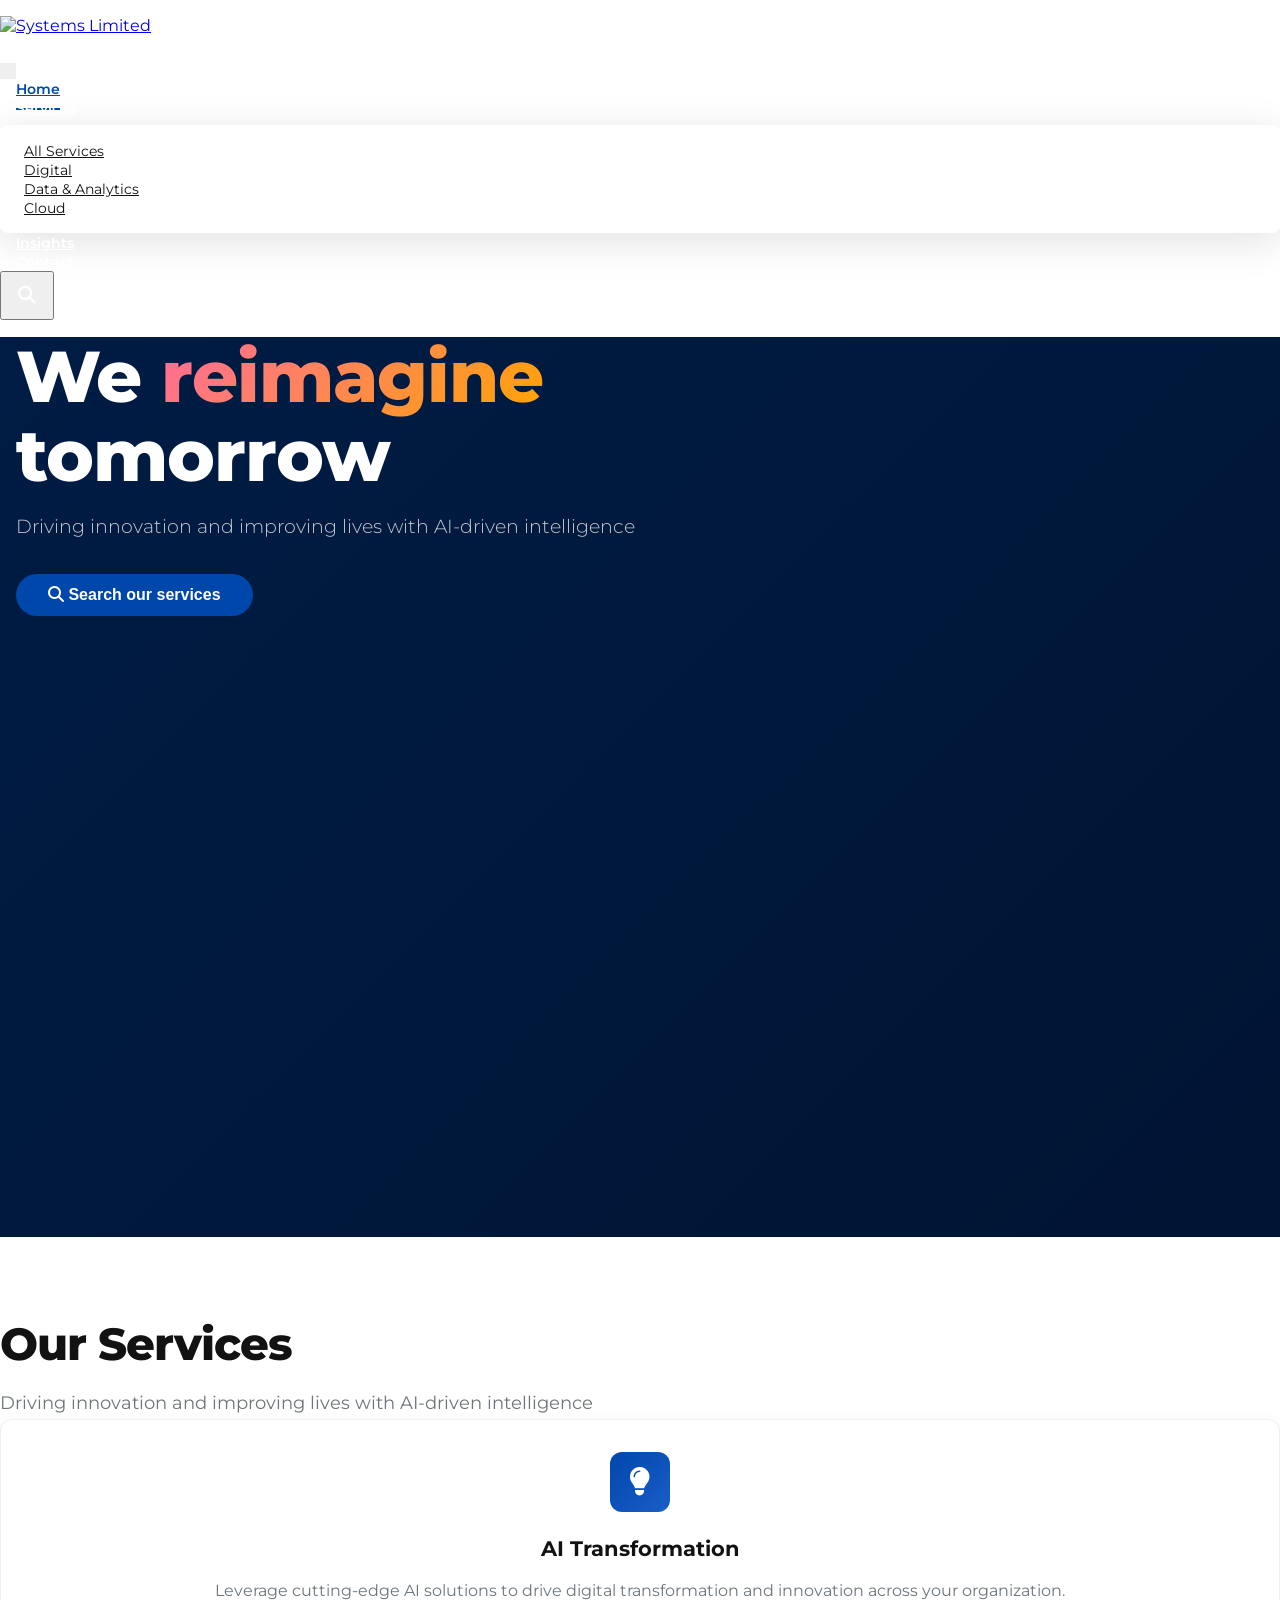
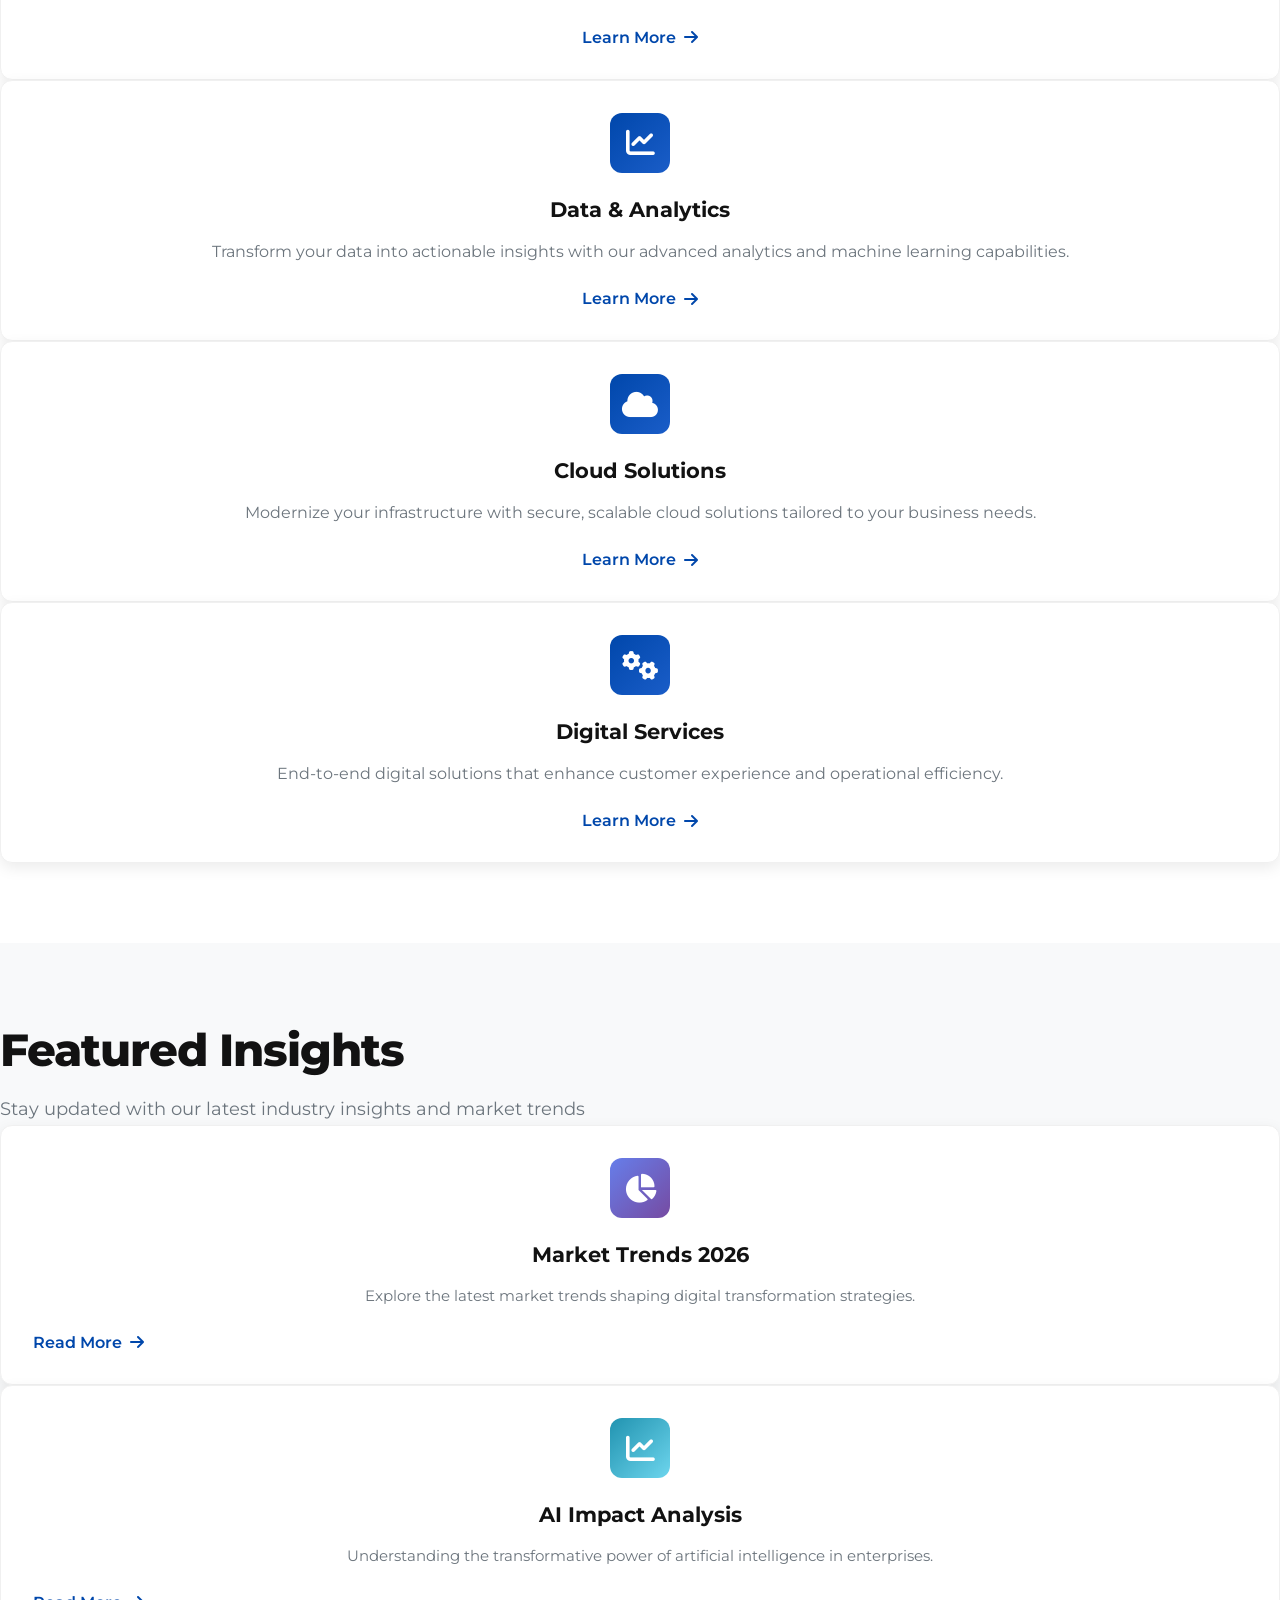
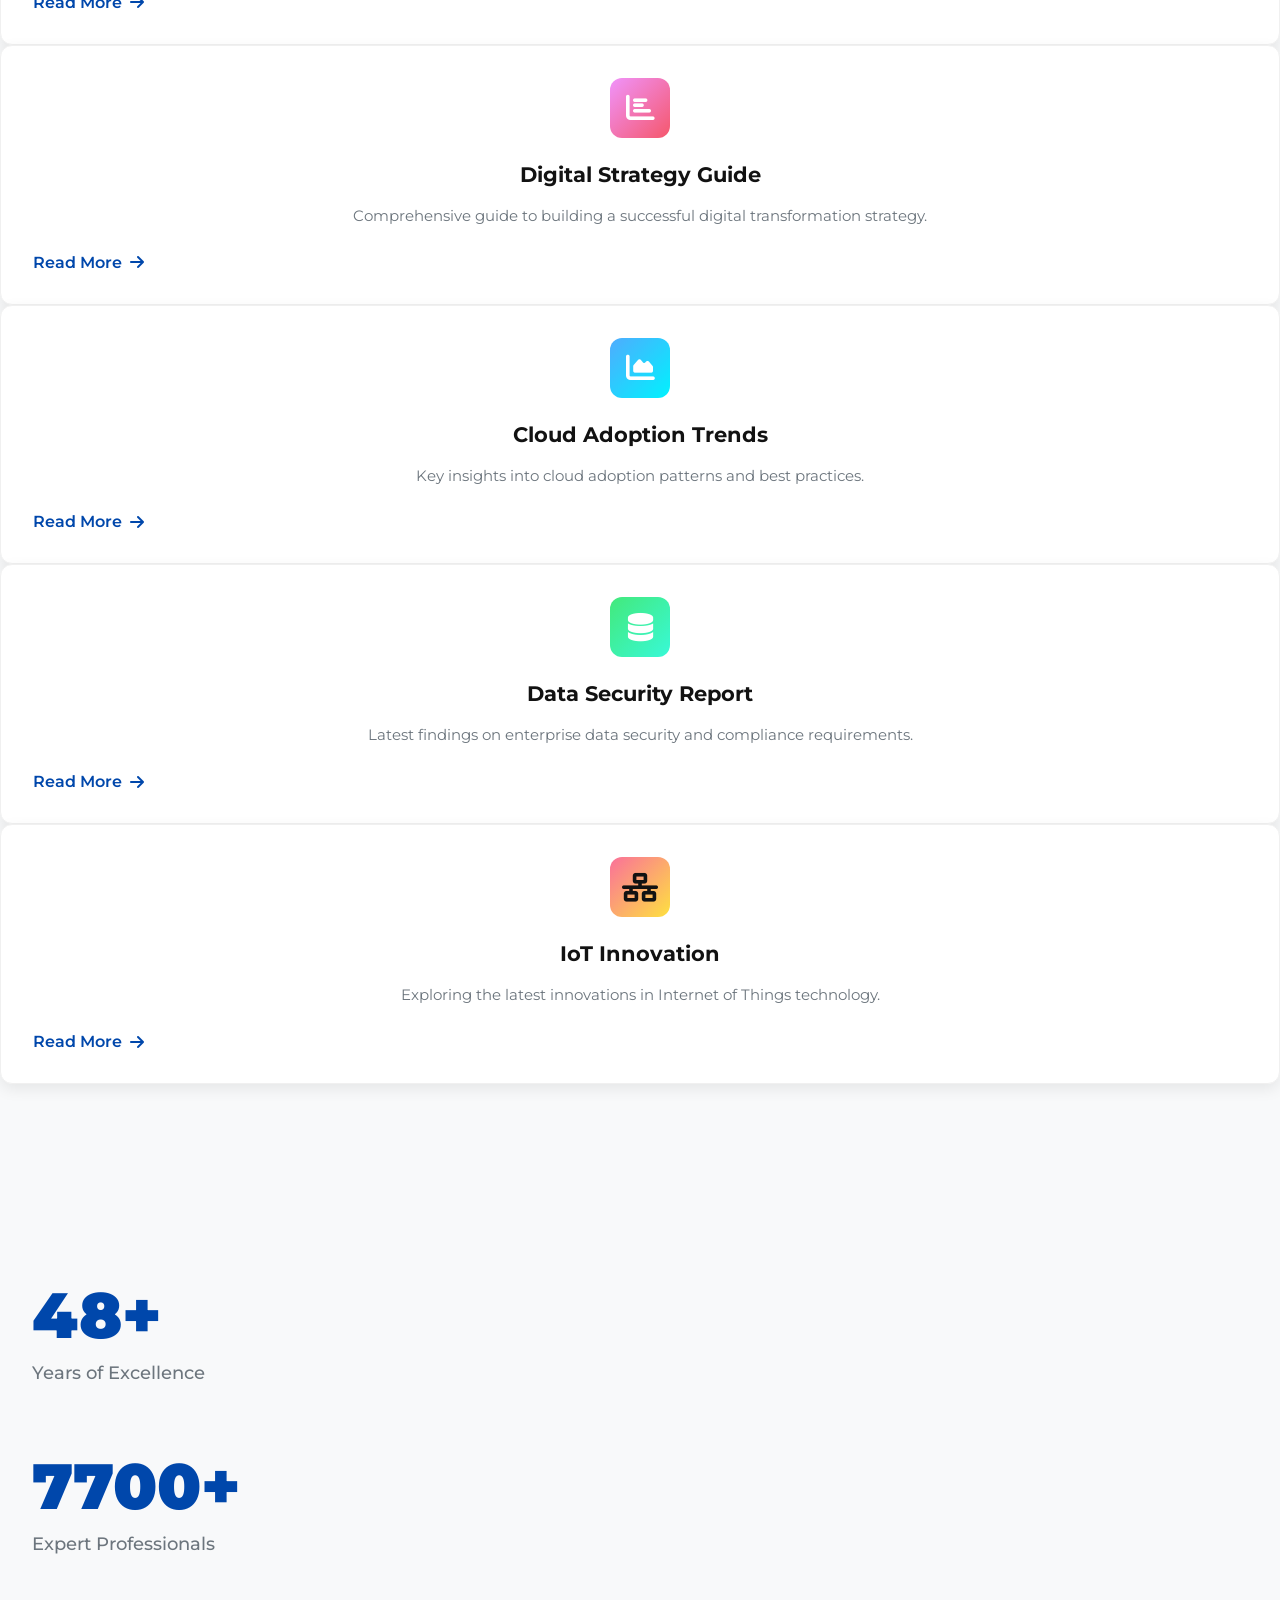
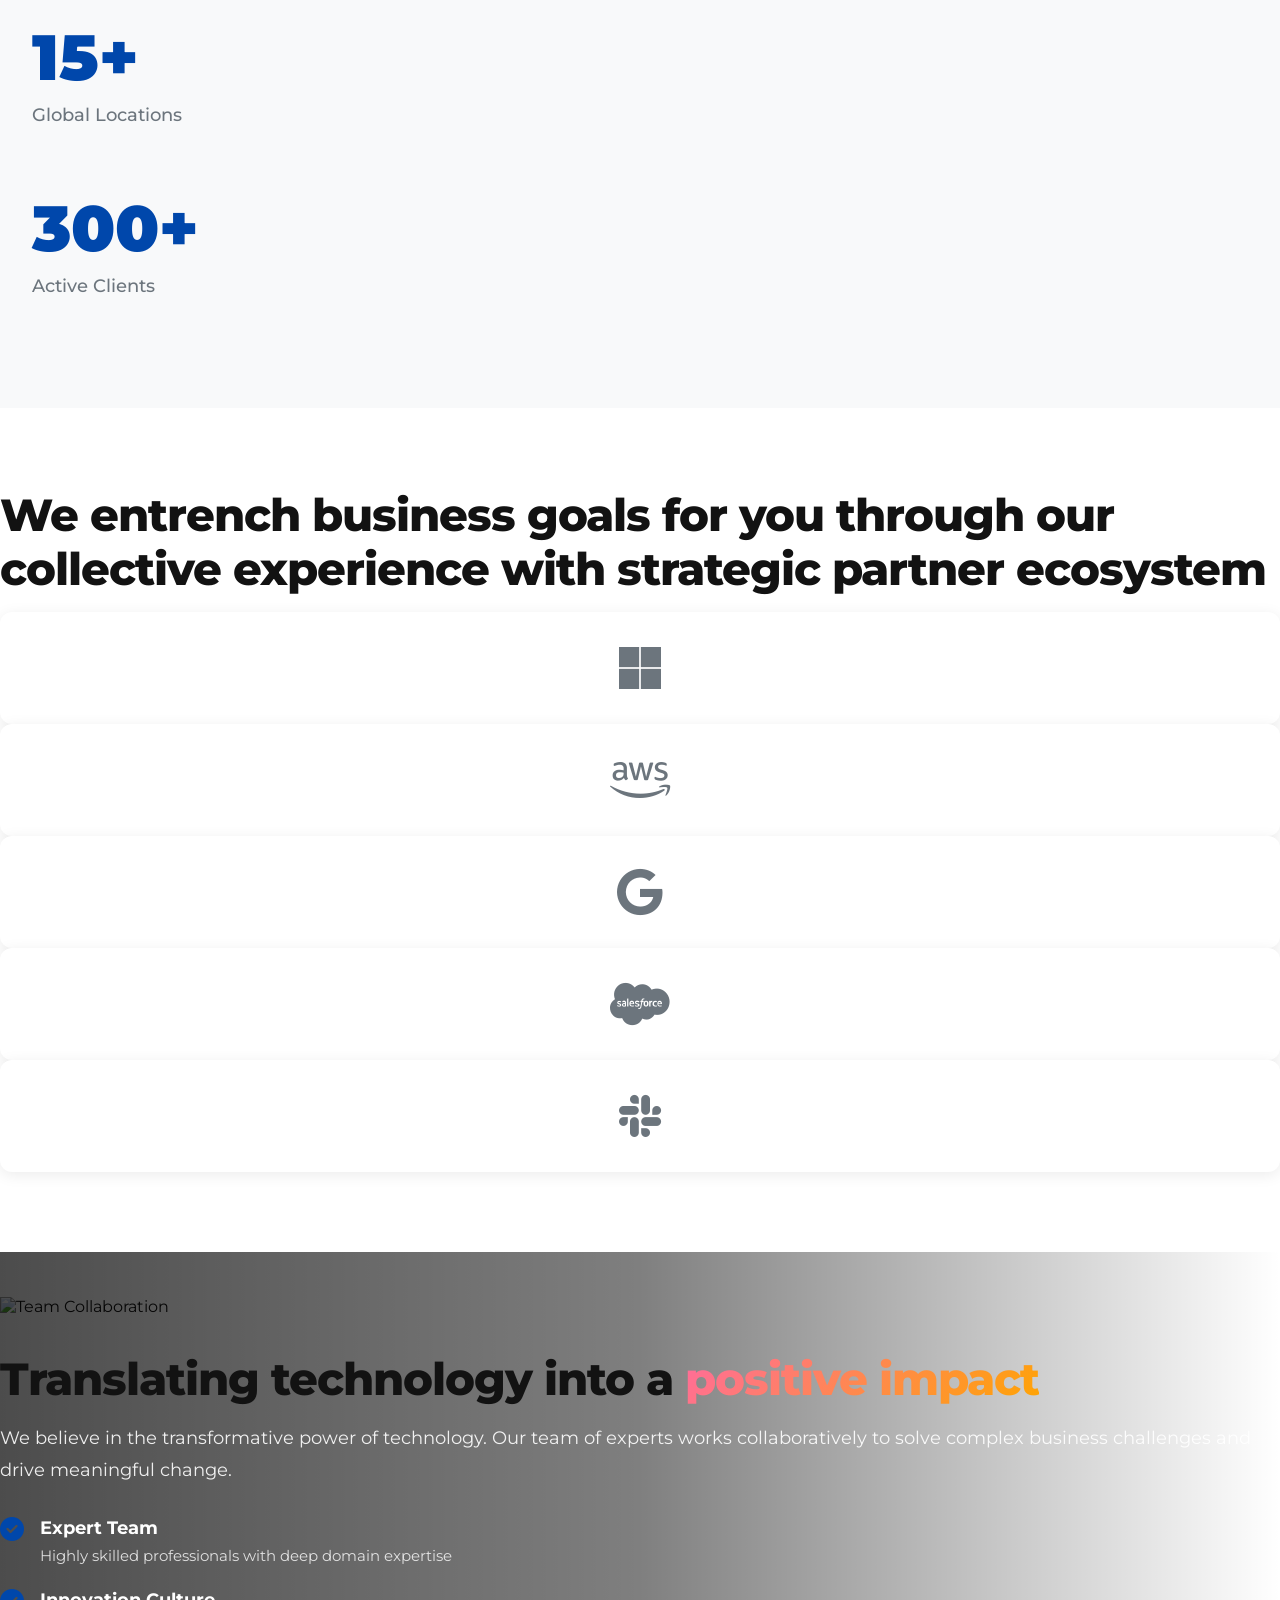
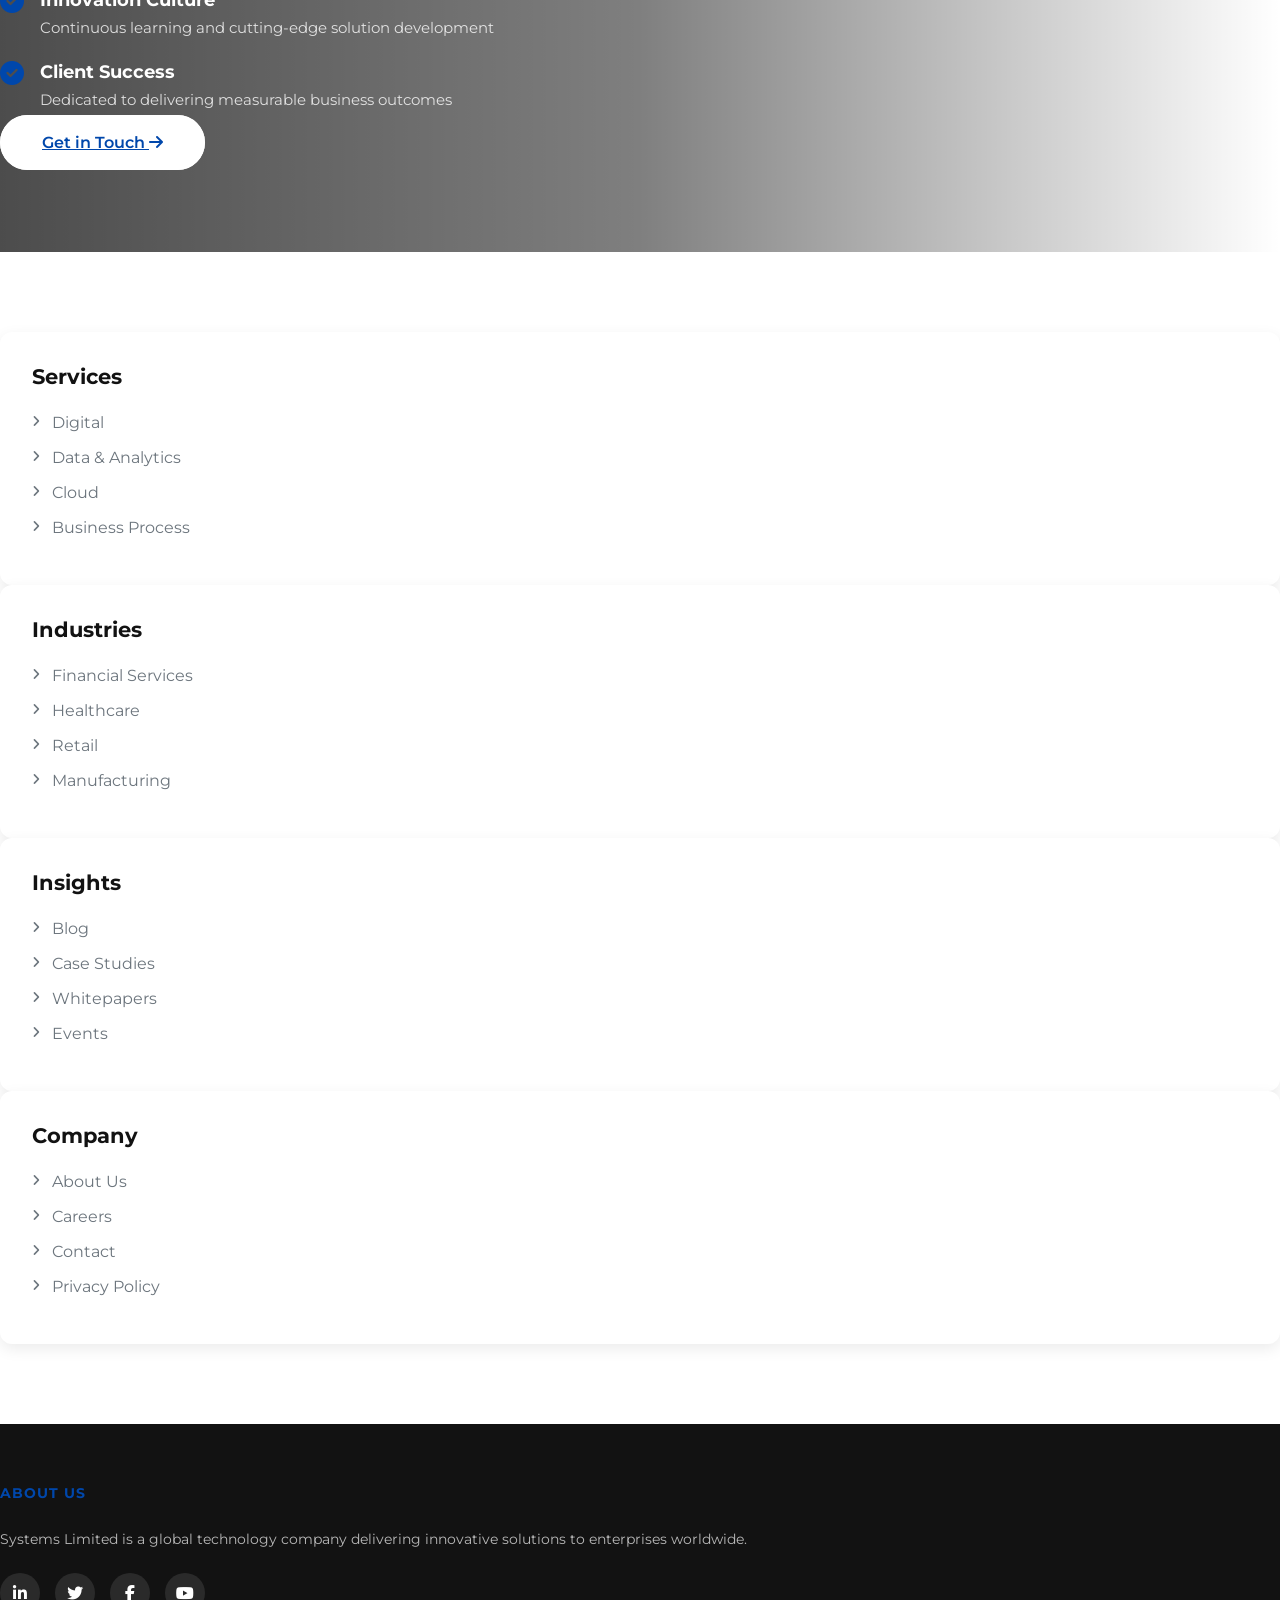
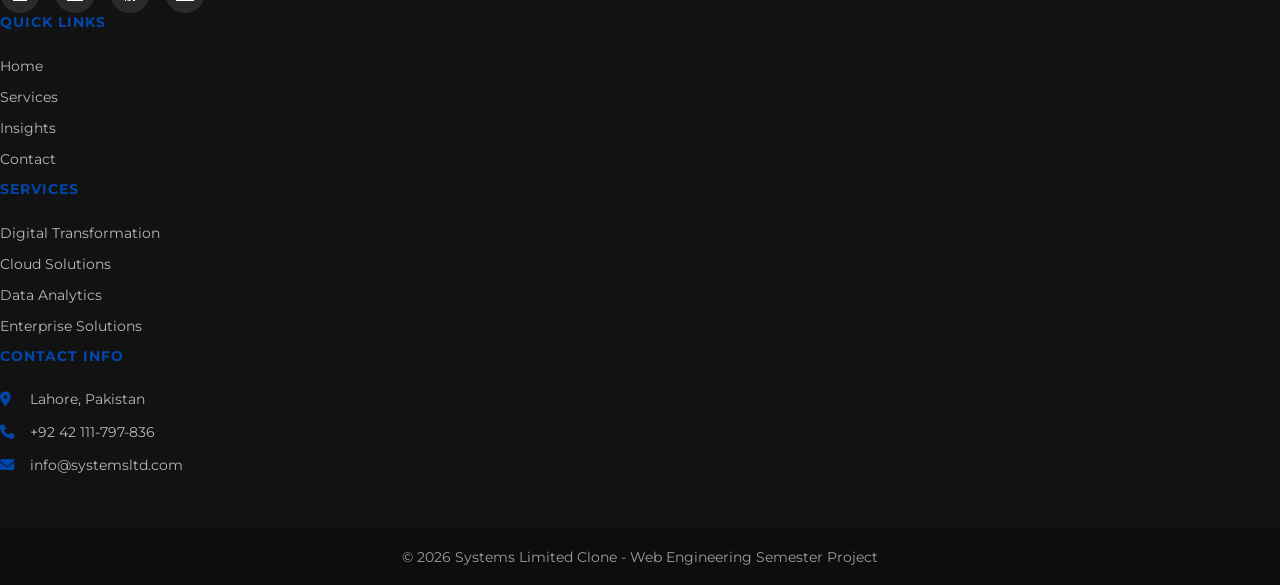
==== 01_home_Yawar/index.html @ 860b8a86 "Add files via upload" ====
<!DOCTYPE html>
<html lang="en">
<head>
    <meta charset="UTF-8">
    <meta name="viewport" content="width=device-width, initial-scale=1.0">
    <title>Systems Limited Clone - Home</title>
    <link rel="stylesheet" href="../common/bootstrap.min.css">
    <link href="https://fonts.googleapis.com/css2?family=Montserrat:wght@300;400;500;600;700;800&display=swap" rel="stylesheet">
    <link rel="stylesheet" href="https://cdnjs.cloudflare.com/ajax/libs/font-awesome/6.4.0/css/all.min.css">
    <!-- AOS Animation CSS -->
    <link href="https://unpkg.com/aos@2.3.1/dist/aos.css" rel="stylesheet">
    <link rel="stylesheet" href="style.css">
</head>
<body>

    <!-- Navbar -->
    <nav class="navbar navbar-expand-lg fixed-top" id="mainNavbar">
        <div class="container">
            <!-- Logo -->
            <a class="navbar-brand" href="../01_home_Yawar/index.html">
                <img src="assets/logo-white.svg" alt="Systems Limited" class="logo-white" id="logoWhite">
                <img src="assets/logo-dark.svg" alt="Systems Limited" class="logo-dark d-none" id="logoDark">
            </a>

            <!-- Mobile Toggle -->
            <button class="navbar-toggler" type="button" data-bs-toggle="collapse" data-bs-target="#navbarNav">
                <span class="navbar-toggler-icon"></span>
            </button>

            <!-- Nav Links -->
            <div class="collapse navbar-collapse" id="navbarNav">
                <ul class="navbar-nav ms-auto">
                    <li class="nav-item">
                        <a class="nav-link active" href="../01_home_Yawar/index.html">Home</a>
                    </li>
                    <li class="nav-item dropdown">
                        <a class="nav-link dropdown-toggle" href="../02_services_Inayat/services.html" id="servicesDropdown" role="button" data-bs-toggle="dropdown">
                            Services
                        </a>
                        <ul class="dropdown-menu">
                            <li><a class="dropdown-item" href="../02_services_Inayat/services.html">All Services</a></li>
                            <li><a class="dropdown-item" href="../02_services_Inayat/services.html#digital">Digital</a></li>
                            <li><a class="dropdown-item" href="../02_services_Inayat/services.html#data-analytics">Data & Analytics</a></li>
                            <li><a class="dropdown-item" href="../02_services_Inayat/services.html#cloud">Cloud</a></li>
                        </ul>
                    </li>
                    <li class="nav-item">
                        <a class="nav-link" href="../03_insights_Salar/insights.html">Insights</a>
                    </li>
                    <li class="nav-item">
                        <a class="nav-link" href="../04_contact_Misha/contact.html">Contact</a>
                    </li>
                </ul>
                <!-- Search Icon -->
                <div class="nav-search ms-3">
                    <button class="btn btn-link nav-link" id="searchBtn">
                        <i class="fas fa-search"></i>
                    </button>
                </div>
            </div>
        </div>
    </nav>

    <!-- Search Overlay -->
    <div class="search-overlay" id="searchOverlay">
        <button class="close-search" id="closeSearch">
            <i class="fas fa-times"></i>
        </button>
        <div class="search-container">
            <input type="text" class="search-input" placeholder="Search...">
            <button class="search-submit"><i class="fas fa-search"></i></button>
        </div>
    </div>

    <!-- Main Content -->
    <main>
        <!-- Hero Section with Video Background -->
        <section class="hero-section">
            <video autoplay muted loop class="hero-video">
                <source src="assets/City Scape 5 sec.mp4" type="video/mp4">
            </video>
            <div class="hero-overlay-dark"></div>
            <div class="container h-100">
                <div class="row align-items-center h-100">
                    <div class="col-lg-8 hero-content" data-aos="fade-up">
                        <h1 class="hero-title">We <span class="highlight">reimagine</span><br>tomorrow</h1>
                        <p class="hero-subtitle">Driving innovation and improving lives with AI-driven intelligence</p>
                        <button class="hero-search-btn" id="heroSearchBtn">
                            <i class="fas fa-search"></i> Search our services
                        </button>
                    </div>
                </div>
            </div>
        </section>

        <!-- Services Section -->
        <section class="services-intro-section py-5">
            <div class="container">
                <div class="row">
                    <div class="col-lg-12 text-center mb-5">
                        <h2 class="section-title" data-aos="fade-up">Our Services</h2>
                        <p class="section-subtitle" data-aos="fade-up" data-aos-delay="100">
                            Driving innovation and improving lives with AI-driven intelligence
                        </p>
                    </div>
                </div>
                <div class="row g-4">
                    <div class="col-lg-3 col-md-6" data-aos="fade-up" data-aos-delay="100">
                        <div class="service-intro-card">
                            <div class="service-icon">
                                <i class="fas fa-lightbulb"></i>
                            </div>
                            <h3>AI Transformation</h3>
                            <p>Leverage cutting-edge AI solutions to drive digital transformation and innovation across your organization.</p>
                            <a href="../02_services_Inayat/services.html" class="service-link">Learn More <i class="fas fa-arrow-right"></i></a>
                        </div>
                    </div>
                    <div class="col-lg-3 col-md-6" data-aos="fade-up" data-aos-delay="200">
                        <div class="service-intro-card">
                            <div class="service-icon">
                                <i class="fas fa-chart-line"></i>
                            </div>
                            <h3>Data & Analytics</h3>
                            <p>Transform your data into actionable insights with our advanced analytics and machine learning capabilities.</p>
                            <a href="../02_services_Inayat/services.html" class="service-link">Learn More <i class="fas fa-arrow-right"></i></a>
                        </div>
                    </div>
                    <div class="col-lg-3 col-md-6" data-aos="fade-up" data-aos-delay="300">
                        <div class="service-intro-card">
                            <div class="service-icon">
                                <i class="fas fa-cloud"></i>
                            </div>
                            <h3>Cloud Solutions</h3>
                            <p>Modernize your infrastructure with secure, scalable cloud solutions tailored to your business needs.</p>
                            <a href="../02_services_Inayat/services.html" class="service-link">Learn More <i class="fas fa-arrow-right"></i></a>
                        </div>
                    </div>
                    <div class="col-lg-3 col-md-6" data-aos="fade-up" data-aos-delay="400">
                        <div class="service-intro-card">
                            <div class="service-icon">
                                <i class="fas fa-cogs"></i>
                            </div>
                            <h3>Digital Services</h3>
                            <p>End-to-end digital solutions that enhance customer experience and operational efficiency.</p>
                            <a href="../02_services_Inayat/services.html" class="service-link">Learn More <i class="fas fa-arrow-right"></i></a>
                        </div>
                    </div>
                </div>
            </div>
        </section>

        <!-- Featured Insights Section -->
        <section class="insights-section py-5 bg-light">
            <div class="container">
                <div class="row mb-5">
                    <div class="col-lg-12 text-center">
                        <h2 class="section-title" data-aos="fade-up">Featured Insights</h2>
                        <p class="section-subtitle text-muted" data-aos="fade-up" data-aos-delay="100">
                            Stay updated with our latest industry insights and market trends
                        </p>
                    </div>
                </div>
                <div class="row g-4">
                    <div class="col-lg-4 col-md-6" data-aos="zoom-in" data-aos-delay="100">
                        <div class="insight-card gradient-purple">
                            <div class="chart-placeholder">
                                <i class="fas fa-chart-pie"></i>
                            </div>
                            <h3>Market Trends 2026</h3>
                            <p>Explore the latest market trends shaping digital transformation strategies.</p>
                            <a href="#" class="read-more">Read More <i class="fas fa-arrow-right"></i></a>
                        </div>
                    </div>
                    <div class="col-lg-4 col-md-6" data-aos="zoom-in" data-aos-delay="200">
                        <div class="insight-card gradient-blue">
                            <div class="chart-placeholder">
                                <i class="fas fa-chart-line"></i>
                            </div>
                            <h3>AI Impact Analysis</h3>
                            <p>Understanding the transformative power of artificial intelligence in enterprises.</p>
                            <a href="#" class="read-more">Read More <i class="fas fa-arrow-right"></i></a>
                        </div>
                    </div>
                    <div class="col-lg-4 col-md-6" data-aos="zoom-in" data-aos-delay="300">
                        <div class="insight-card gradient-orange">
                            <div class="chart-placeholder">
                                <i class="fas fa-chart-bar"></i>
                            </div>
                            <h3>Digital Strategy Guide</h3>
                            <p>Comprehensive guide to building a successful digital transformation strategy.</p>
                            <a href="#" class="read-more">Read More <i class="fas fa-arrow-right"></i></a>
                        </div>
                    </div>
                    <div class="col-lg-4 col-md-6" data-aos="zoom-in" data-aos-delay="100">
                        <div class="insight-card gradient-green">
                            <div class="chart-placeholder">
                                <i class="fas fa-chart-area"></i>
                            </div>
                            <h3>Cloud Adoption Trends</h3>
                            <p>Key insights into cloud adoption patterns and best practices.</p>
                            <a href="#" class="read-more">Read More <i class="fas fa-arrow-right"></i></a>
                        </div>
                    </div>
                    <div class="col-lg-4 col-md-6" data-aos="zoom-in" data-aos-delay="200">
                        <div class="insight-card gradient-cyan">
                            <div class="chart-placeholder">
                                <i class="fas fa-database"></i>
                            </div>
                            <h3>Data Security Report</h3>
                            <p>Latest findings on enterprise data security and compliance requirements.</p>
                            <a href="#" class="read-more">Read More <i class="fas fa-arrow-right"></i></a>
                        </div>
                    </div>
                    <div class="col-lg-4 col-md-6" data-aos="zoom-in" data-aos-delay="300">
                        <div class="insight-card gradient-pink">
                            <div class="chart-placeholder">
                                <i class="fas fa-network-wired"></i>
                            </div>
                            <h3>IoT Innovation</h3>
                            <p>Exploring the latest innovations in Internet of Things technology.</p>
                            <a href="#" class="read-more">Read More <i class="fas fa-arrow-right"></i></a>
                        </div>
                    </div>
                </div>
            </div>
        </section>

        <!-- Stats Section -->
        <section class="stats-section py-5">
            <div class="container">
                <div class="row text-center">
                    <div class="col-lg-3 col-md-6 mb-4" data-aos="fade-up">
                        <div class="stat-box">
                            <div class="stat-number" data-target="48">0</div>
                            <div class="stat-label">Years of Excellence</div>
                        </div>
                    </div>
                    <div class="col-lg-3 col-md-6 mb-4" data-aos="fade-up" data-aos-delay="100">
                        <div class="stat-box">
                            <div class="stat-number" data-target="7700">0</div>
                            <div class="stat-label">Expert Professionals</div>
                        </div>
                    </div>
                    <div class="col-lg-3 col-md-6 mb-4" data-aos="fade-up" data-aos-delay="200">
                        <div class="stat-box">
                            <div class="stat-number" data-target="16">0</div>
                            <div class="stat-label">Global Locations</div>
                        </div>
                    </div>
                    <div class="col-lg-3 col-md-6" data-aos="fade-up" data-aos-delay="300">
                        <div class="stat-box">
                            <div class="stat-number" data-target="300">0</div>
                            <div class="stat-label">Active Clients</div>
                        </div>
                    </div>
                </div>
            </div>
        </section>

        <!-- Trusted Partners Section -->
        <section class="partners-section py-5 bg-light">
            <div class="container">
                <div class="row mb-5">
                    <div class="col-lg-12 text-center">
                        <h2 class="section-title" data-aos="fade-up">We entrench business goals for you through our collective experience with strategic partner ecosystem</h2>
                    </div>
                </div>
                <div class="row align-items-center justify-content-center g-4">
                    <div class="col-lg-2 col-md-3 col-6" data-aos="zoom-in">
                        <div class="partner-logo">
                            <i class="fab fa-microsoft fa-3x"></i>
                        </div>
                    </div>
                    <div class="col-lg-2 col-md-3 col-6" data-aos="zoom-in" data-aos-delay="100">
                        <div class="partner-logo">
                            <i class="fab fa-aws fa-3x"></i>
                        </div>
                    </div>
                    <div class="col-lg-2 col-md-3 col-6" data-aos="zoom-in" data-aos-delay="200">
                        <div class="partner-logo">
                            <i class="fab fa-google fa-3x"></i>
                        </div>
                    </div>
                    <div class="col-lg-2 col-md-3 col-6" data-aos="zoom-in" data-aos-delay="300">
                        <div class="partner-logo">
                            <i class="fab fa-salesforce fa-3x"></i>
                        </div>
                    </div>
                    <div class="col-lg-2 col-md-3 col-6" data-aos="zoom-in" data-aos-delay="400">
                        <div class="partner-logo">
                            <i class="fab fa-slack fa-3x"></i>
                        </div>
                    </div>
                </div>
            </div>
        </section>

        <!-- Team/Culture Section with Image -->
        <section class="team-section py-5">
            <div class="team-image-full">
                <img src="assets/career.png" alt="Team Collaboration" class="team-image">
                <div class="team-overlay"></div>
                <div class="team-content-overlay" data-aos="fade-up">
                    <div class="container">
                        <div class="row">
                            <div class="col-lg-8">
                                <h2 class="section-title text-white">Translating technology into a <span class="highlight">positive impact</span></h2>
                                <p class="team-description text-white">
                                    We believe in the transformative power of technology. Our team of experts works collaboratively to solve complex business challenges and drive meaningful change.
                                </p>
                                <div class="team-features">
                                    <div class="feature-item">
                                        <i class="fas fa-check-circle"></i>
                                        <div>
                                            <h4 class="text-white">Expert Team</h4>
                                            <p class="text-white">Highly skilled professionals with deep domain expertise</p>
                                        </div>
                                    </div>
                                    <div class="feature-item">
                                        <i class="fas fa-check-circle"></i>
                                        <div>
                                            <h4 class="text-white">Innovation Culture</h4>
                                            <p class="text-white">Continuous learning and cutting-edge solution development</p>
                                        </div>
                                    </div>
                                    <div class="feature-item">
                                        <i class="fas fa-check-circle"></i>
                                        <div>
                                            <h4 class="text-white">Client Success</h4>
                                            <p class="text-white">Dedicated to delivering measurable business outcomes</p>
                                        </div>
                                    </div>
                                    <div class="col-lg-4 text-lg-end" data-aos="fade-left">
                        <a href="../04_contact_Misha/contact.html" class="btn btn-light btn-lg cta-btn">
                            Get in Touch <i class="fas fa-arrow-right ms-2"></i>
                        </a>
                    </div>
                                </div>
                            </div>
                        </div>
                    </div>
                </div>
            </div>
        </section>

        <!-- Quick Links Section -->
        <section class="quick-links-section py-5 bg-light">
            <div class="container">
                <div class="row g-4">
                    <div class="col-lg-3 col-md-6" data-aos="fade-up">
                        <div class="quick-link-box">
                            <h3>Services</h3>
                            <ul>
                                <li><a href="#"><i class="fas fa-angle-right"></i> Digital</a></li>
                                <li><a href="#"><i class="fas fa-angle-right"></i> Data & Analytics</a></li>
                                <li><a href="#"><i class="fas fa-angle-right"></i> Cloud</a></li>
                                <li><a href="#"><i class="fas fa-angle-right"></i> Business Process</a></li>
                            </ul>
                        </div>
                    </div>
                    <div class="col-lg-3 col-md-6" data-aos="fade-up" data-aos-delay="100">
                        <div class="quick-link-box">
                            <h3>Industries</h3>
                            <ul>
                                <li><a href="#"><i class="fas fa-angle-right"></i> Financial Services</a></li>
                                <li><a href="#"><i class="fas fa-angle-right"></i> Healthcare</a></li>
                                <li><a href="#"><i class="fas fa-angle-right"></i> Retail</a></li>
                                <li><a href="#"><i class="fas fa-angle-right"></i> Manufacturing</a></li>
                            </ul>
                        </div>
                    </div>
                    <div class="col-lg-3 col-md-6" data-aos="fade-up" data-aos-delay="200">
                        <div class="quick-link-box">
                            <h3>Insights</h3>
                            <ul>
                                <li><a href="#"><i class="fas fa-angle-right"></i> Blog</a></li>
                                <li><a href="#"><i class="fas fa-angle-right"></i> Case Studies</a></li>
                                <li><a href="#"><i class="fas fa-angle-right"></i> Whitepapers</a></li>
                                <li><a href="#"><i class="fas fa-angle-right"></i> Events</a></li>
                            </ul>
                        </div>
                    </div>
                    <div class="col-lg-3 col-md-6" data-aos="fade-up" data-aos-delay="300">
                        <div class="quick-link-box">
                            <h3>Company</h3>
                            <ul>
                                <li><a href="#"><i class="fas fa-angle-right"></i> About Us</a></li>
                                <li><a href="#"><i class="fas fa-angle-right"></i> Careers</a></li>
                                <li><a href="#"><i class="fas fa-angle-right"></i> Contact</a></li>
                                <li><a href="#"><i class="fas fa-angle-right"></i> Privacy Policy</a></li>
                            </ul>
                        </div>
                    </div>
                </div>
            </div>
        </section>

        <!-- Scroll to Top Button -->
        <button class="scroll-to-top" id="scrollToTop">
            <i class="fas fa-chevron-up"></i>
        </button>
    </main>

    <!-- Footer -->
    <footer class="footer">
        <div class="footer-top">
            <div class="container">
                <div class="row">
                    <div class="col-lg-4 col-md-6 mb-4">
                        <h6>About Us</h6>
                        <p class="footer-text">Systems Limited is a global technology company delivering innovative solutions to enterprises worldwide.</p>
                        <div class="social-links">
                            <a href="#"><i class="fab fa-linkedin-in"></i></a>
                            <a href="#"><i class="fab fa-twitter"></i></a>
                            <a href="#"><i class="fab fa-facebook-f"></i></a>
                            <a href="#"><i class="fab fa-youtube"></i></a>
                        </div>
                    </div>
                    <div class="col-lg-2 col-md-6 mb-4">
                        <h6>Quick Links</h6>
                        <ul class="footer-links">
                            <li><a href="../01_home_Yawar/index.html">Home</a></li>
                            <li><a href="../02_services_Inayat/services.html">Services</a></li>
                            <li><a href="../03_insights_Salar/insights.html">Insights</a></li>
                            <li><a href="../04_contact_Misha/contact.html">Contact</a></li>
                        </ul>
                    </div>
                    <div class="col-lg-3 col-md-6 mb-4">
                        <h6>Services</h6>
                        <ul class="footer-links">
                            <li><a href="#">Digital Transformation</a></li>
                            <li><a href="#">Cloud Solutions</a></li>
                            <li><a href="#">Data Analytics</a></li>
                            <li><a href="#">Enterprise Solutions</a></li>
                        </ul>
                    </div>
                    <div class="col-lg-3 col-md-6 mb-4">
                        <h6>Contact Info</h6>
                        <ul class="footer-contact">
                            <li><i class="fas fa-map-marker-alt"></i> Lahore, Pakistan</li>
                            <li><i class="fas fa-phone"></i> +92 42 111-797-836</li>
                            <li><i class="fas fa-envelope"></i> info@systemsltd.com</li>
                        </ul>
                    </div>
                </div>
            </div>
        </div>
        <div class="footer-bottom">
            <div class="container">
                <p>&copy; 2026 Systems Limited Clone - Web Engineering Semester Project</p>
            </div>
        </div>
    </footer>

    <script src="../common/bootstrap.bundle.min.js"></script>
    
    <!-- AOS Animation Library -->
    <script src="https://unpkg.com/aos@2.3.1/dist/aos.js"></script>
    
    <!-- Custom JS -->
    <script src="script.js"></script>
</body>
</html>
---- 01_home_Yawar/style.css ----
/* ============================================
   SYSTEMS LIMITED CLONE - BASE STYLES
   ============================================ */

/* Color Palette */
:root {
    --systems-blue: #0047AB;
    --systems-blue-dark: #003380;
    --systems-blue-light: #1a5dc8;
    --systems-dark: #121212;
    --systems-gray: #6c757d;
    --systems-gray-light: #f8f9fa;
    --systems-white: #ffffff;
    --transition-speed: 0.3s;
}

/* Base Styles */
* {
    margin: 0;
    padding: 0;
    box-sizing: border-box;
}

body {
    font-family: 'Montserrat', sans-serif;
    background-color: var(--systems-white);
    color: var(--systems-dark);
    overflow-x: hidden;
}

/* Container Height Utility */
.h-100 {
    height: 100% !important;
}

/* ============================================
   NAVBAR STYLES - Dynamic Color Change
   ============================================ */
.navbar {
    padding: 1rem 0;
    background: transparent !important;
    transition: all 0.3s ease;
    z-index: 1000;
    border-bottom: 1px solid transparent;
}

/* Navbar Scrolled State - Background becomes white */
.navbar.scrolled {
    background: var(--systems-white) !important;
    padding: 0.75rem 0;
    box-shadow: 0 4px 20px rgba(0, 0, 0, 0.1);
    border-bottom: 1px solid #e9ecef;
}

/* Logo Styles */
.navbar-brand {
    display: flex;
    align-items: center;
    margin-right: 2rem;
}

.navbar-brand img {
    height: 40px;
    transition: all 0.3s ease;
    object-fit: contain;
}

.logo-white {
    display: block;
}

.logo-dark {
    display: none;
}

.navbar.scrolled .logo-white {
    display: none;
}

.navbar.scrolled .logo-dark {
    display: block !important;
}

/* Nav Links - White when transparent, dark when scrolled */
.navbar-nav {
    gap: 0.5rem;
}

.nav-link {
    color: var(--systems-white) !important;
    font-weight: 600;
    font-size: 0.9rem;
    padding: 0.75rem 1rem !important;
    position: relative;
    transition: all 0.3s ease;
}

.navbar.scrolled .nav-link {
    color: var(--systems-dark) !important;
}

/* Nav Link Hover Effect - Underline Animation */
.nav-link::after {
    content: '';
    position: absolute;
    bottom: 0;
    left: 1rem;
    width: 0;
    height: 2px;
    background-color: var(--systems-blue);
    transition: width 0.3s ease;
}

.nav-link:hover::after,
.nav-link.active::after {
    width: calc(100% - 2rem);
}

.nav-link:hover {
    color: var(--systems-blue) !important;
}

.navbar.scrolled .nav-link:hover {
    color: var(--systems-blue) !important;
}

/* Active Link */
.nav-link.active {
    color: var(--systems-blue) !important;
}

/* Dropdown Menu */
.dropdown-menu {
    border: none;
    border-radius: 8px;
    box-shadow: 0 8px 40px rgba(0, 0, 0, 0.12);
    padding: 1rem 0;
    margin-top: 0.5rem;
    min-width: 220px;
    animation: fadeInDown 0.3s ease;
}

@keyframes fadeInDown {
    from {
        opacity: 0;
        transform: translateY(-10px);
    }
    to {
        opacity: 1;
        transform: translateY(0);
    }
}

.dropdown-item {
    padding: 0.75rem 1.5rem;
    font-size: 0.9rem;
    color: var(--systems-dark);
    transition: all 0.3s ease;
}

.dropdown-item:hover {
    background-color: var(--systems-gray-light);
    color: var(--systems-blue);
    padding-left: 2rem;
}

/* Search Button */
.nav-search .btn {
    color: var(--systems-white) !important;
    font-size: 1.1rem;
    padding: 0.5rem 0.75rem;
    transition: all 0.3s ease;
}

.navbar.scrolled .nav-search .btn {
    color: var(--systems-dark) !important;
}

.nav-search .btn:hover {
    color: var(--systems-blue) !important;
    transform: scale(1.15);
}

/* Mobile Toggle */
.navbar-toggler {
    border: none;
    padding: 0.5rem;
    margin-right: 0;
}

.navbar-toggler:focus {
    box-shadow: none;
}

.navbar-toggler-icon {
    width: 1.5rem;
    height: 1.5rem;
    background-image: url("data:image/svg+xml,%3csvg xmlns='http://www.w3.org/2000/svg' viewBox='0 0 30 30'%3e%3cpath stroke='rgba%28255, 255, 255, 0.8%29' stroke-linecap='round' stroke-miterlimit='10' stroke-width='2' d='M4 7h22M4 15h22M4 23h22'/%3e%3c/svg%3e");
}

.navbar.scrolled .navbar-toggler-icon {
    background-image: url("data:image/svg+xml,%3csvg xmlns='http://www.w3.org/2000/svg' viewBox='0 0 30 30'%3e%3cpath stroke='rgba%2818, 18, 18, 0.8%29' stroke-linecap='round' stroke-miterlimit='10' stroke-width='2' d='M4 7h22M4 15h22M4 23h22'/%3e%3c/svg%3e");
}

/* ============================================
   SEARCH OVERLAY
   ============================================ */
.search-overlay {
    position: fixed;
    top: 0;
    left: 0;
    width: 100%;
    height: 100%;
    background: rgba(0, 0, 0, 0.95);
    z-index: 2000;
    display: flex;
    align-items: center;
    justify-content: center;
    opacity: 0;
    visibility: hidden;
    transition: all 0.4s ease;
}

.search-overlay.active {
    opacity: 1;
    visibility: visible;
}

.close-search {
    position: absolute;
    top: 30px;
    right: 30px;
    background: none;
    border: none;
    color: var(--systems-white);
    font-size: 2rem;
    cursor: pointer;
    transition: transform 0.3s ease;
    z-index: 2001;
}

.close-search:hover {
    transform: rotate(90deg);
}

.search-container {
    display: flex;
    align-items: center;
    width: 90%;
    max-width: 700px;
}

.search-input {
    flex: 1;
    background: transparent;
    border: none;
    border-bottom: 2px solid var(--systems-white);
    padding: 12px 0;
    font-size: 1.3rem;
    color: var(--systems-white);
    outline: none;
}

.search-input::placeholder {
    color: rgba(255, 255, 255, 0.6);
}

.search-submit {
    background: none;
    border: none;
    color: var(--systems-white);
    font-size: 1.5rem;
    padding: 12px;
    cursor: pointer;
    transition: transform 0.3s ease;
}

.search-submit:hover {
    transform: scale(1.15);
}

/* ============================================
   HERO SECTION - BASE (Removed - using NEW DESIGN below)
   ============================================ */

@keyframes fadeInUp {
    from {
        opacity: 0;
        transform: translateY(30px);
    }
    to {
        opacity: 1;
        transform: translateY(0);
    }
}

/* Insight Card Animations */
@keyframes slideInBorder {
    from {
        width: 0;
        opacity: 0;
    }
    to {
        width: 4px;
        opacity: 1;
    }
}

@keyframes iconFloat {
    0%, 100% {
        transform: translateY(0);
    }
    50% {
        transform: translateY(-8px);
    }
}

@keyframes iconPulse {
    0% {
        opacity: 0.8;
        transform: scale(0.95);
    }
    50% {
        opacity: 1;
    }
    100% {
        opacity: 0.8;
        transform: scale(1);
    }
}

@keyframes cardBgShift {
    0% {
        box-shadow: 0 2px 8px rgba(0, 71, 171, 0);
    }
    100% {
        box-shadow: 0 4px 12px rgba(0, 71, 171, 0.1);
    }
}

/* ============================================
   PAGE HEADER (For inner pages)
   ============================================ */
.page-header {
    height: 50vh;
    min-height: 350px;
    background: linear-gradient(135deg, var(--systems-dark) 0%, var(--systems-blue-dark) 100%);
    display: flex;
    align-items: center;
    justify-content: center;
    text-align: center;
    color: var(--systems-white);
}

.page-title {
    font-size: 3rem;
    font-weight: 700;
    margin-bottom: 15px;
    animation: fadeInUp 0.8s ease;
}

.page-subtitle {
    font-size: 1.2rem;
    font-weight: 300;
    opacity: 0.9;
    animation: fadeInUp 0.8s ease 0.2s both;
}

/* ============================================
   CONTENT SECTIONS
   ============================================ */
.content-section {
    padding: 80px 0;
}

/* ============================================
   FOOTER STYLES
   ============================================ */
.footer {
    background-color: var(--systems-dark);
    color: var(--systems-white);
}

.footer-top {
    padding: 60px 0 40px;
}

.footer h6 {
    color: var(--systems-blue);
    text-transform: uppercase;
    margin-bottom: 25px;
    font-weight: 700;
    font-size: 0.9rem;
    letter-spacing: 1px;
}

.footer-text {
    color: rgba(255, 255, 255, 0.7);
    font-size: 0.9rem;
    line-height: 1.8;
}

.footer-links {
    list-style: none;
    padding: 0;
    margin: 0;
}

.footer-links li {
    margin-bottom: 12px;
}

.footer-links a {
    color: rgba(255, 255, 255, 0.7);
    text-decoration: none;
    font-size: 0.9rem;
    transition: all 0.3s ease;
    display: inline-block;
}

.footer-links a:hover {
    color: var(--systems-blue);
    padding-left: 5px;
}

.footer-contact {
    list-style: none;
    padding: 0;
    margin: 0;
}

.footer-contact li {
    color: rgba(255, 255, 255, 0.7);
    font-size: 0.9rem;
    margin-bottom: 15px;
    display: flex;
    align-items: center;
    gap: 10px;
}

.footer-contact i {
    color: var(--systems-blue);
    width: 20px;
}

.social-links {
    display: flex;
    gap: 15px;
    margin-top: 20px;
}

.social-links a {
    width: 40px;
    height: 40px;
    background: rgba(255, 255, 255, 0.1);
    border-radius: 50%;
    display: flex;
    align-items: center;
    justify-content: center;
    color: var(--systems-white);
    transition: all 0.3s ease;
}

.social-links a:hover {
    background: var(--systems-blue);
    transform: translateY(-3px);
}

.footer-bottom {
    background: rgba(0, 0, 0, 0.3);
    padding: 20px 0;
    text-align: center;
}

.footer-bottom p {
    margin: 0;
    font-size: 0.85rem;
    color: rgba(255, 255, 255, 0.6);
}

/* ============================================
   RESPONSIVE STYLES
   ============================================ */
@media (max-width: 991px) {
    .navbar-collapse {
        background: var(--systems-white);
        padding: 20px;
        margin-top: 15px;
        border-radius: 10px;
        box-shadow: 0 10px 40px rgba(0, 0, 0, 0.15);
    }

    .nav-link {
        color: var(--systems-dark) !important;
        padding: 12px 15px !important;
    }

    .nav-link::after {
        left: 15px;
    }

    .nav-link:hover::after,
    .nav-link.active::after {
        width: calc(100% - 30px);
    }

    .nav-search .btn {
        color: var(--systems-dark) !important;
    }

    .hero-title {
        font-size: 2.5rem;
    }

    .page-title {
        font-size: 2.5rem;
    }
}

@media (max-width: 576px) {
    .hero-title {
        font-size: 2rem;
    }

    .hero-subtitle {
        font-size: 1rem;
    }

    .page-title {
        font-size: 2rem;
    }

    .search-container {
        width: 90%;
    }

    .search-input {
        font-size: 1.2rem;
    }
}

/* ============================================
   Yawar - Home Page Specific Styles - NEW DESIGN
   ============================================ */

/* Hero Section with Video Background */
.hero-section {
    position: relative;
    height: 100vh;
    min-height: 600px;
    display: flex;
    align-items: center;
    padding: 0;
    overflow: hidden;
    margin: 0;
    background: linear-gradient(135deg, var(--systems-blue) 0%, var(--systems-blue-dark) 100%);
}

.hero-video {
    position: absolute;
    top: 0;
    left: 0;
    width: 100%;
    height: 100%;
    object-fit: cover;
    opacity: 0.7;
    z-index: 1;
}

.hero-overlay-dark {
    position: absolute;
    top: 0;
    left: 0;
    width: 100%;
    height: 100%;
    background: rgba(0, 0, 0, 0.6);
    z-index: 2;
}

.hero-content {
    position: relative;
    z-index: 3;
    text-align: left;
    color: var(--systems-white);
    width: 100%;
    padding-left: 1rem;
    padding-right: 1rem;
}

.hero-content .container {
    padding-top: 2rem;
    padding-bottom: 2rem;
}

.hero-title {
    font-size: 4.5rem;
    font-weight: 800;
    margin-bottom: 1rem;
    line-height: 1.1;
    letter-spacing: -1px;
    color: var(--systems-white);
}

.hero-title .highlight {
    background: linear-gradient(135deg, #FF6B9D, #FFA502);
    -webkit-background-clip: text;
    -webkit-text-fill-color: transparent;
    background-clip: text;
    position: relative;
}

.hero-subtitle {
    font-size: 1.2rem;
    margin-bottom: 2rem;
    opacity: 0.9;
    font-weight: 300;
    line-height: 1.6;
    color: rgba(255, 255, 255, 0.85);
}

.hero-search-btn {
    background: var(--systems-blue);
    color: var(--systems-white);
    border: none;
    padding: 0.75rem 2rem;
    border-radius: 50px;
    font-weight: 600;
    cursor: pointer;
    transition: all 0.3s ease;
    font-size: 1rem;
    display: inline-block;
    text-decoration: none;
}

.hero-search-btn:hover {
    background: var(--systems-blue-dark);
    color: var(--systems-white);
    transform: translateY(-2px);
    box-shadow: 0 10px 25px rgba(0, 71, 171, 0.3);
}

.hero-search-btn:active {
    transform: translateY(0);
}

/* Services Intro Section */
.services-intro-section {
    padding: 5rem 0;
}

.section-title {
    font-size: 2.8rem;
    font-weight: 800;
    color: var(--systems-dark);
    margin-bottom: 1rem;
    letter-spacing: -1px;
}

.section-title .highlight {
    background: linear-gradient(135deg, #FF6B9D, #FFA502);
    -webkit-background-clip: text;
    -webkit-text-fill-color: transparent;
    background-clip: text;
}

.section-subtitle {
    font-size: 1.1rem;
    color: var(--systems-gray);
    line-height: 1.8;
}

.service-intro-card {
    background: var(--systems-white);
    padding: 2rem;
    border-radius: 12px;
    text-align: center;
    transition: all 0.3s ease;
    box-shadow: 0 5px 15px rgba(0, 0, 0, 0.08);
    height: 100%;
    border: 1px solid #f0f0f0;
}

.service-intro-card:hover {
    transform: translateY(-10px);
    box-shadow: 0 15px 40px rgba(0, 71, 171, 0.15);
    border-color: var(--systems-blue);
}

.service-intro-card .service-icon {
    width: 60px;
    height: 60px;
    background: linear-gradient(135deg, var(--systems-blue), var(--systems-blue-light));
    border-radius: 12px;
    display: flex;
    align-items: center;
    justify-content: center;
    margin: 0 auto 1.5rem;
    font-size: 1.8rem;
    color: var(--systems-white);
}

.service-intro-card h3 {
    font-size: 1.3rem;
    font-weight: 700;
    color: var(--systems-dark);
    margin-bottom: 1rem;
}

.service-intro-card p {
    color: var(--systems-gray);
    line-height: 1.7;
    margin-bottom: 1.5rem;
}

.service-link {
    color: var(--systems-blue);
    font-weight: 600;
    text-decoration: none;
    display: inline-flex;
    align-items: center;
    gap: 0.5rem;
    transition: all 0.3s ease;
}

.service-link:hover {
    gap: 1rem;
    color: var(--systems-blue-dark);
}

/* Insights Section */
.insights-section {
    padding: 5rem 0;
    background: #f8f9fa;
}

.text-white-50 {
    color: rgba(255, 255, 255, 0.7);
}

.insight-card {
    border-radius: 12px;
    padding: 2rem;
    height: 100%;
    display: flex;
    flex-direction: column;
    justify-content: space-between;
    cursor: pointer;
    transition: all 0.3s ease;
    box-shadow: 0 5px 15px rgba(0, 0, 0, 0.08);
    background: var(--systems-white);
    border: 1px solid #f0f0f0;
    position: relative;
    overflow: hidden;
    text-align: center;
}

.insight-card::before {
    display: none;
}

.insight-card:hover {
    transform: translateY(-10px);
    box-shadow: 0 15px 40px rgba(0, 71, 171, 0.15);
    border-color: var(--systems-blue);
}

.insight-card:hover::before {
    display: none;
}

.insight-card:hover .chart-placeholder {
    animation: iconFloat 2s ease-in-out infinite, iconPulse 2s ease-in-out infinite;
}

.gradient-purple {
    background: var(--systems-white);
    color: var(--systems-dark);
}

.gradient-purple .chart-placeholder {
    background: linear-gradient(135deg, #667eea, #764ba2);
    color: white;
    border-radius: 12px;
    width: 60px;
    height: 60px;
    display: flex !important;
    align-items: center;
    justify-content: center;
    margin: 0 auto 1.5rem !important;
    font-size: 1.8rem !important;
}

.gradient-blue .chart-placeholder {
    background: linear-gradient(135deg, #2193b0, #6dd5ed);
    color: white;
    border-radius: 12px;
    width: 60px;
    height: 60px;
    display: flex !important;
    align-items: center;
    justify-content: center;
    margin: 0 auto 1.5rem !important;
    font-size: 1.8rem !important;
}

.gradient-orange .chart-placeholder {
    background: linear-gradient(135deg, #f093fb, #f5576c);
    color: white;
    border-radius: 12px;
    width: 60px;
    height: 60px;
    display: flex !important;
    align-items: center;
    justify-content: center;
    margin: 0 auto 1.5rem !important;
    font-size: 1.8rem !important;
}

.gradient-green .chart-placeholder {
    background: linear-gradient(135deg, #4facfe, #00f2fe);
    color: white;
    border-radius: 12px;
    width: 60px;
    height: 60px;
    display: flex !important;
    align-items: center;
    justify-content: center;
    margin: 0 auto 1.5rem !important;
    font-size: 1.8rem !important;
}

.gradient-cyan .chart-placeholder {
    background: linear-gradient(135deg, #43e97b, #38f9d7);
    color: white;
    border-radius: 12px;
    width: 60px;
    height: 60px;
    display: flex !important;
    align-items: center;
    justify-content: center;
    margin: 0 auto 1.5rem !important;
    font-size: 1.8rem !important;
}

.gradient-pink .chart-placeholder {
    background: linear-gradient(135deg, #fa709a, #fee140);
    color: var(--systems-dark);
    border-radius: 12px;
    width: 60px;
    height: 60px;
    display: flex !important;
    align-items: center;
    justify-content: center;
    margin: 0 auto 1.5rem !important;
    font-size: 1.8rem !important;
}

.chart-placeholder {
    font-size: 1.8rem;
    margin-bottom: 1rem;
    opacity: 1;
    transition: all 0.3s ease;
    color: inherit;
    display: inline-block;
}

.insight-card:hover .chart-placeholder {
    opacity: 1;
    transform: scale(1.1);
}

.insight-card h3 {
    font-size: 1.3rem;
    font-weight: 700;
    margin-bottom: 1rem;
    color: var(--systems-dark);
    transition: all 0.3s ease;
}

.insight-card:hover h3 {
    color: var(--systems-dark);
}

.insight-card p {
    line-height: 1.7;
    margin-bottom: 1.5rem;
    font-size: 0.95rem;
    color: var(--systems-gray);
    transition: all 0.3s ease;
}

.insight-card:hover p {
    color: var(--systems-gray);
}

.read-more {
    color: var(--systems-blue);
    text-decoration: none;
    font-weight: 600;
    font-size: 1rem;
    display: inline-flex;
    align-items: center;
    gap: 0.5rem;
    transition: all 0.3s ease;
}

.read-more:hover {
    gap: 1rem;
}

/* Stats Section */
.stats-section {
    padding: 5rem 0;
    background: var(--systems-gray-light);
}

.stat-box {
    padding: 2rem;
}

.stat-number {
    font-size: 4rem;
    font-weight: 900;
    color: var(--systems-blue);
    margin-bottom: 0.5rem;
}

.stat-number::after {
    content: '+';
}

.stat-box:nth-child(2) .stat-number::after,
.stat-box:nth-child(3) .stat-number::after {
    content: '+';
}

.stat-box:nth-child(4) .stat-number::after {
    content: '+';
}

.stat-label {
    font-size: 1.1rem;
    color: var(--systems-gray);
    font-weight: 500;
}

/* Partners Section */
.partners-section {
    padding: 5rem 0;
}

.partner-logo {
    padding: 2rem;
    background: var(--systems-white);
    border-radius: 12px;
    text-align: center;
    transition: all 0.3s ease;
    box-shadow: 0 3px 15px rgba(0, 0, 0, 0.08);
}

.partner-logo:hover {
    transform: translateY(-8px);
    box-shadow: 0 10px 30px rgba(0, 71, 171, 0.15);
}

.partner-logo i {
    color: var(--systems-gray);
    transition: all 0.3s ease;
}

.partner-logo:hover i {
    color: var(--systems-blue);
    transform: scale(1.2);
}

/* Team Section */
.team-section {
    padding: 0;
}

.team-image-full {
    position: relative;
    width: 100%;
    min-height: 600px;
    overflow: hidden;
}

.team-image {
    position: absolute;
    width: 100%;
    height: 100%;
    object-fit: contain;
    object-position: center;
    top: 0;
    left: 0;
    z-index: 1;
}

.team-overlay {
    position: absolute;
    top: 0;
    left: 0;
    width: 100%;
    height: 100%;
    background: linear-gradient(90deg, rgba(0, 0, 0, 0.7) 0%, rgba(0, 0, 0, 0.5) 50%, rgba(0, 0, 0, 0));
    z-index: 2;
}

.team-content-overlay {
    position: absolute;
    top: 0;
    left: 0;
    width: 100%;
    height: 100%;
    display: flex;
    align-items: center;
    z-index: 3;
    padding: 3rem 0;
}

.team-image-wrapper {
    display: none;
}

.team-content {
    display: none;
}

.team-description {
    font-size: 1.1rem;
    color: rgba(255, 255, 255, 0.9);
    line-height: 1.8;
    margin-bottom: 2rem;
}

.team-features {
    display: flex;
    flex-direction: column;
    gap: 1.5rem;
}

.feature-item {
    display: flex;
    gap: 1rem;
}

.feature-item i {
    color: var(--systems-blue);
    font-size: 1.5rem;
    flex-shrink: 0;
}

.feature-item h4 {
    font-size: 1.1rem;
    font-weight: 700;
    color: var(--systems-white);
    margin-bottom: 0.5rem;
}

.feature-item p {
    color: rgba(255, 255, 255, 0.8);
    font-size: 0.95rem;
}

/* CTA Section */
.cta-section {
    padding: 5rem 0;
    background: linear-gradient(135deg, var(--systems-blue-dark) 0%, var(--systems-blue) 100%);
    color: var(--systems-white);
}

.bg-gradient {
    background: linear-gradient(135deg, var(--systems-blue-dark) 0%, var(--systems-blue) 50%, var(--systems-blue-light) 100%);
}

.cta-title {
    font-size: 2.5rem;
    font-weight: 800;
    margin-bottom: 1rem;
}

.cta-description {
    font-size: 1.1rem;
    opacity: 0.95;
    line-height: 1.8;
}

.cta-btn {
    background: var(--systems-white);
    color: var(--systems-blue);
    border: 2px solid var(--systems-white);
    font-weight: 600;
    border-radius: 50px;
    padding: 1rem 2.5rem;
    transition: all 0.3s ease;
}

.cta-btn:hover {
    background: transparent;
    color: var(--systems-white);
    transform: translateY(-3px);
}

/* Quick Links Section */
.quick-links-section {
    padding: 5rem 0;
}

.quick-link-box {
    background: var(--systems-white);
    padding: 2rem;
    border-radius: 12px;
    box-shadow: 0 5px 15px rgba(0, 0, 0, 0.08);
    transition: all 0.3s ease;
}

.quick-link-box:hover {
    transform: translateY(-5px);
    box-shadow: 0 10px 30px rgba(0, 71, 171, 0.15);
}

.quick-link-box h3 {
    font-size: 1.3rem;
    font-weight: 700;
    color: var(--systems-dark);
    margin-bottom: 1.5rem;
}

.quick-link-box ul {
    list-style: none;
    padding: 0;
}

.quick-link-box li {
    margin-bottom: 1rem;
}

.quick-link-box a {
    color: var(--systems-gray);
    text-decoration: none;
    display: flex;
    align-items: center;
    gap: 0.75rem;
    transition: all 0.3s ease;
}

.quick-link-box a:hover {
    color: var(--systems-blue);
    padding-left: 0.5rem;
}

.quick-link-box i {
    font-size: 0.8rem;
}

/* Scroll to Top Button */
.scroll-to-top {
    position: fixed;
    bottom: 2rem;
    right: 2rem;
    width: 50px;
    height: 50px;
    background: var(--systems-blue);
    border: none;
    border-radius: 50%;
    color: var(--systems-white);
    font-size: 1.5rem;
    cursor: pointer;
    transition: all 0.3s ease;
    display: none;
    align-items: center;
    justify-content: center;
    z-index: 999;
    box-shadow: 0 5px 20px rgba(0, 71, 171, 0.3);
}

.scroll-to-top.show {
    display: flex;
}

.scroll-to-top:hover {
    background: var(--systems-blue-dark);
    transform: translateY(-5px);
}

/* Responsive Design */
@media (max-width: 992px) {
    .hero-title {
        font-size: 3.2rem;
    }

    .hero-subtitle {
        font-size: 1.1rem;
    }

    .section-title {
        font-size: 2rem;
    }

    .cta-title {
        font-size: 2rem;
    }

    .team-section {
        padding: 3rem 0;
    }

    .team-content {
        padding: 2rem 0;
    }

    .team-image-full {
        min-height: 500px;
    }

    .nav-link {
        padding: 0.5rem 0.75rem !important;
    }
}

@media (max-width: 768px) {
    .hero-section {
        min-height: 500px;
        padding-top: 1rem;
    }

    .hero-title {
        font-size: 2rem;
    }

    .hero-subtitle {
        font-size: 1rem;
    }

    .section-title {
        font-size: 1.6rem;
    }

    .stat-number {
        font-size: 2.5rem;
    }

    .cta-btn {
        width: 100%;
        margin-top: 1rem;
    }

    .team-image-wrapper {
        margin-bottom: 2rem;
    }

    .team-image-full {
        min-height: 400px;
    }

    .team-overlay {
        background: linear-gradient(180deg, rgba(0, 0, 0, 0.4) 0%, rgba(0, 0, 0, 0.6) 100%);
    }

    .team-content-overlay {
        padding: 2rem 0;
    }

    .section-title {
        font-size: 1.8rem;
    }

    .container-fluid {
        padding: 0;
    }

    .hero-search-btn {
        padding: 0.65rem 1.5rem;
        font-size: 0.95rem;
    }

    .navbar-brand img {
        height: 35px;
    }

    .nav-link {
        padding: 0.5rem 0.5rem !important;
        font-size: 0.8rem;
    }

    .service-intro-card {
        margin-bottom: 1.5rem;
    }

    .navbar {
        padding: 0.75rem 0;
    }

    .navbar.scrolled {
        padding: 0.5rem 0;
    }
}
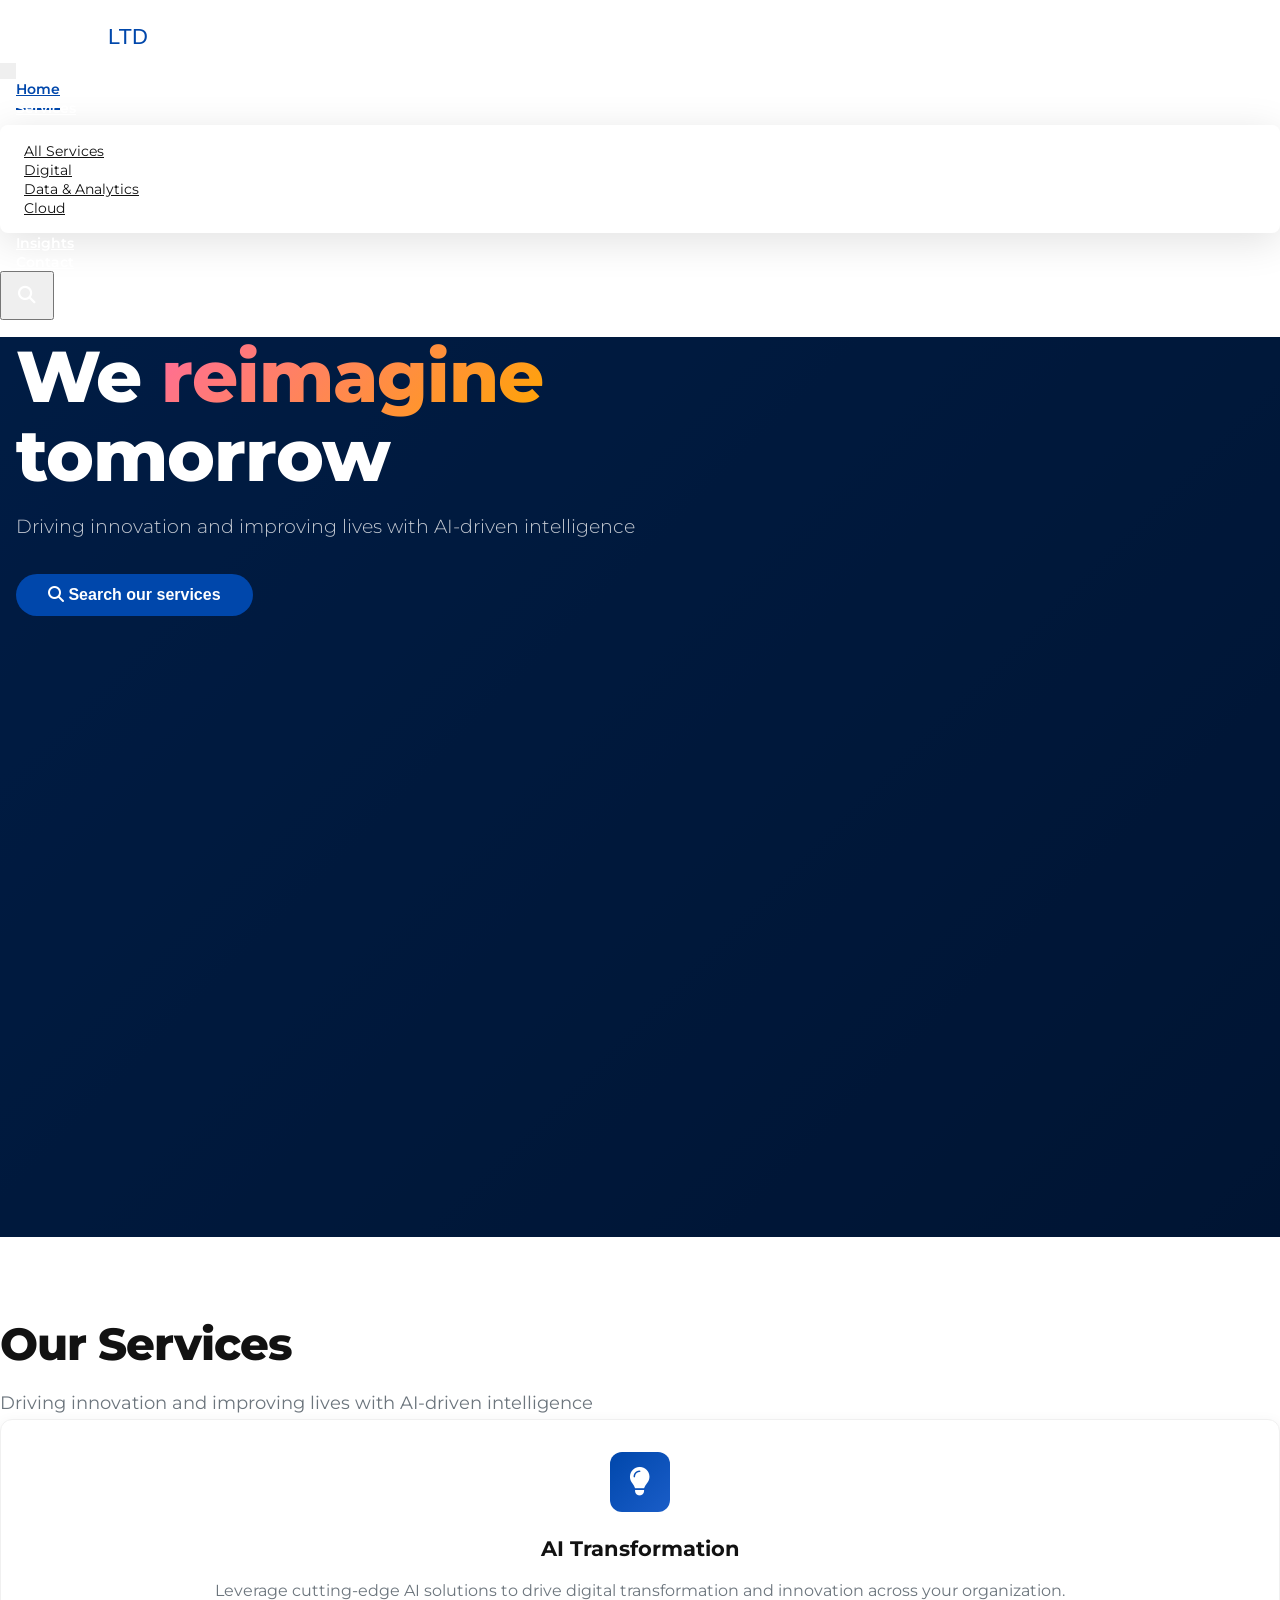
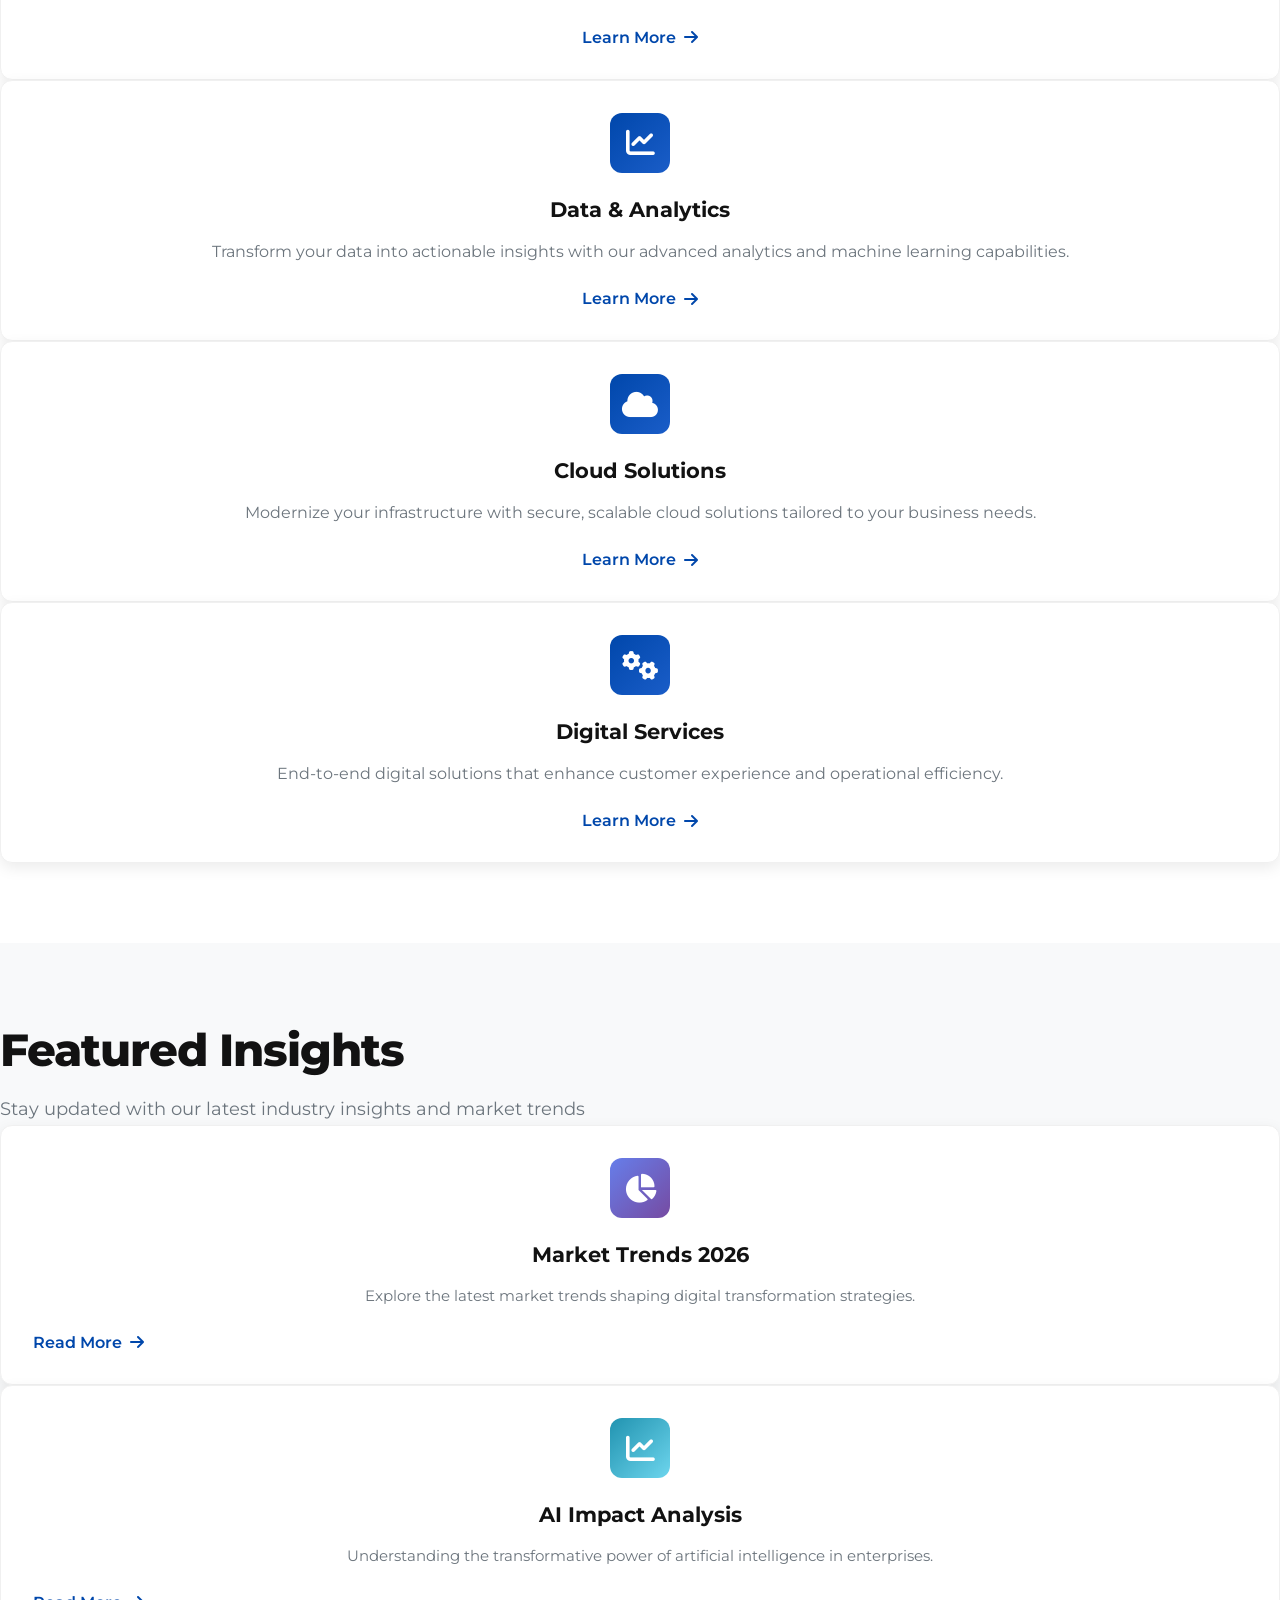
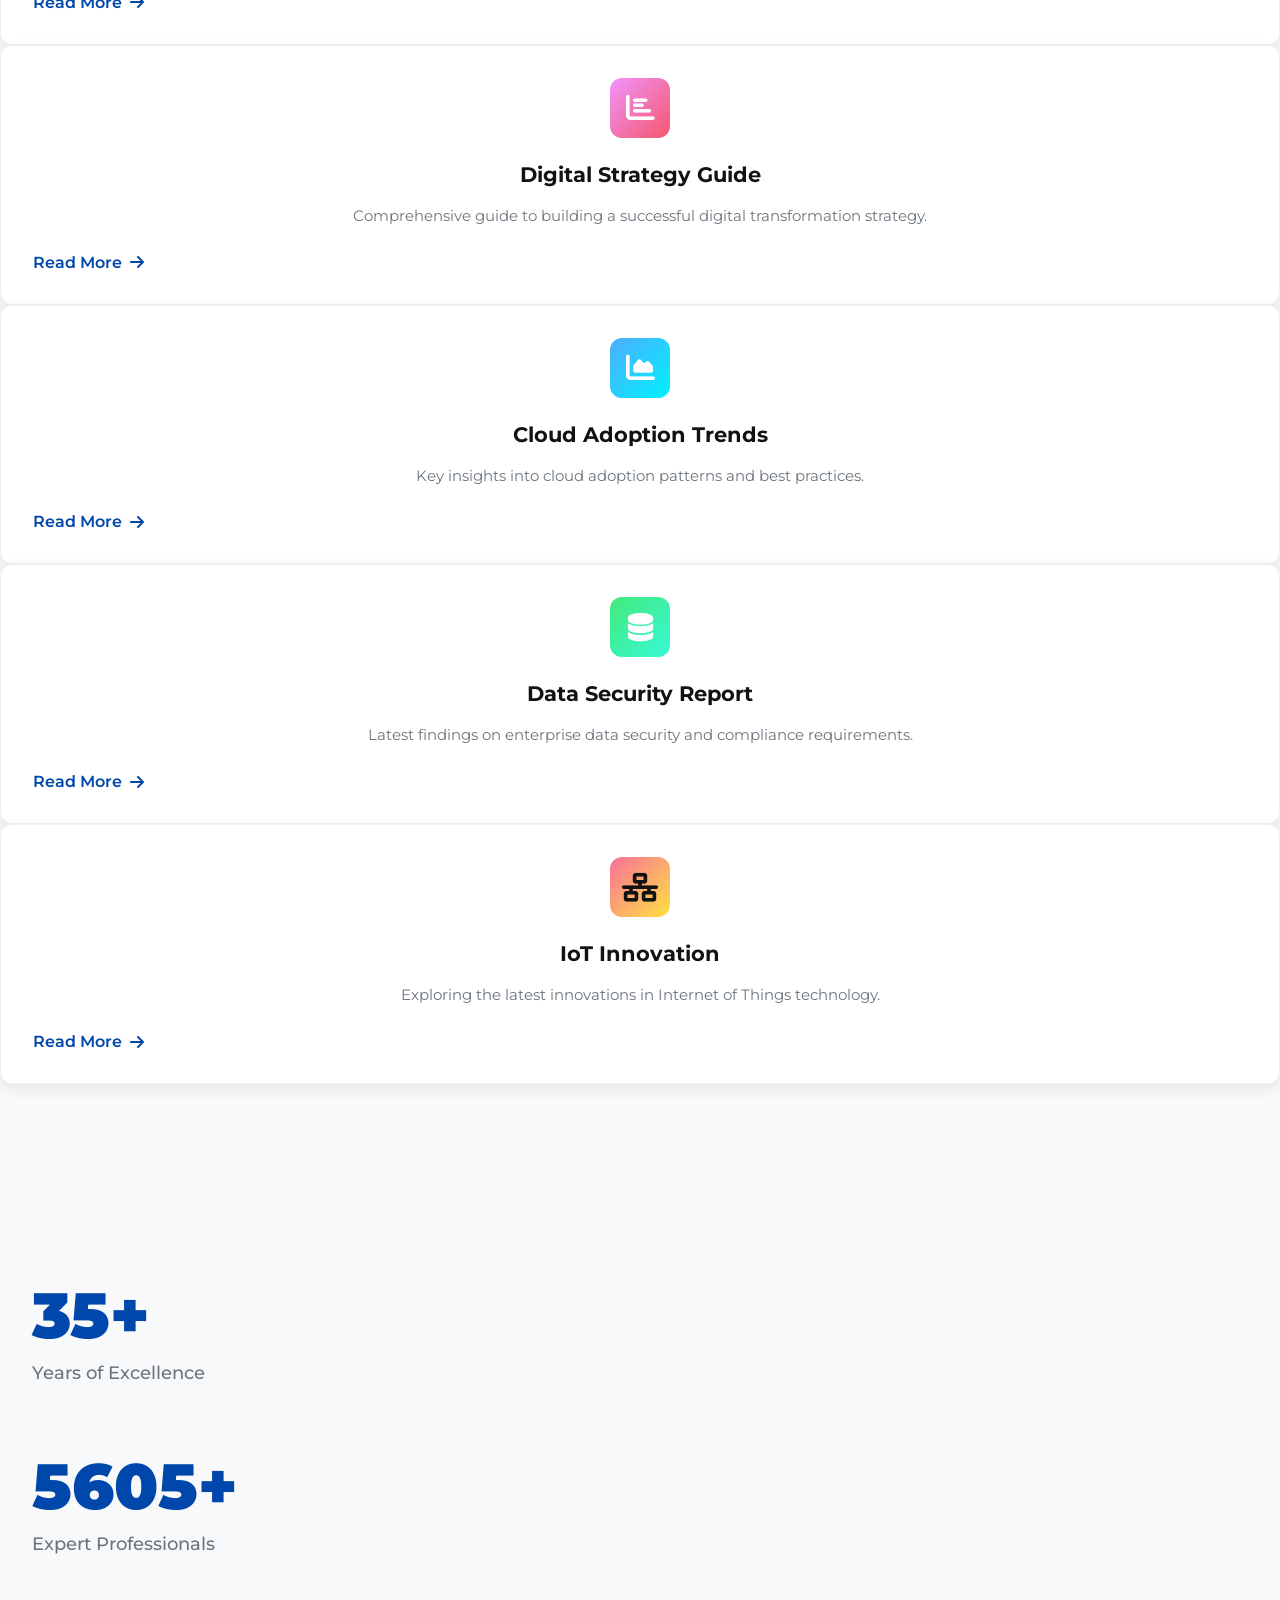
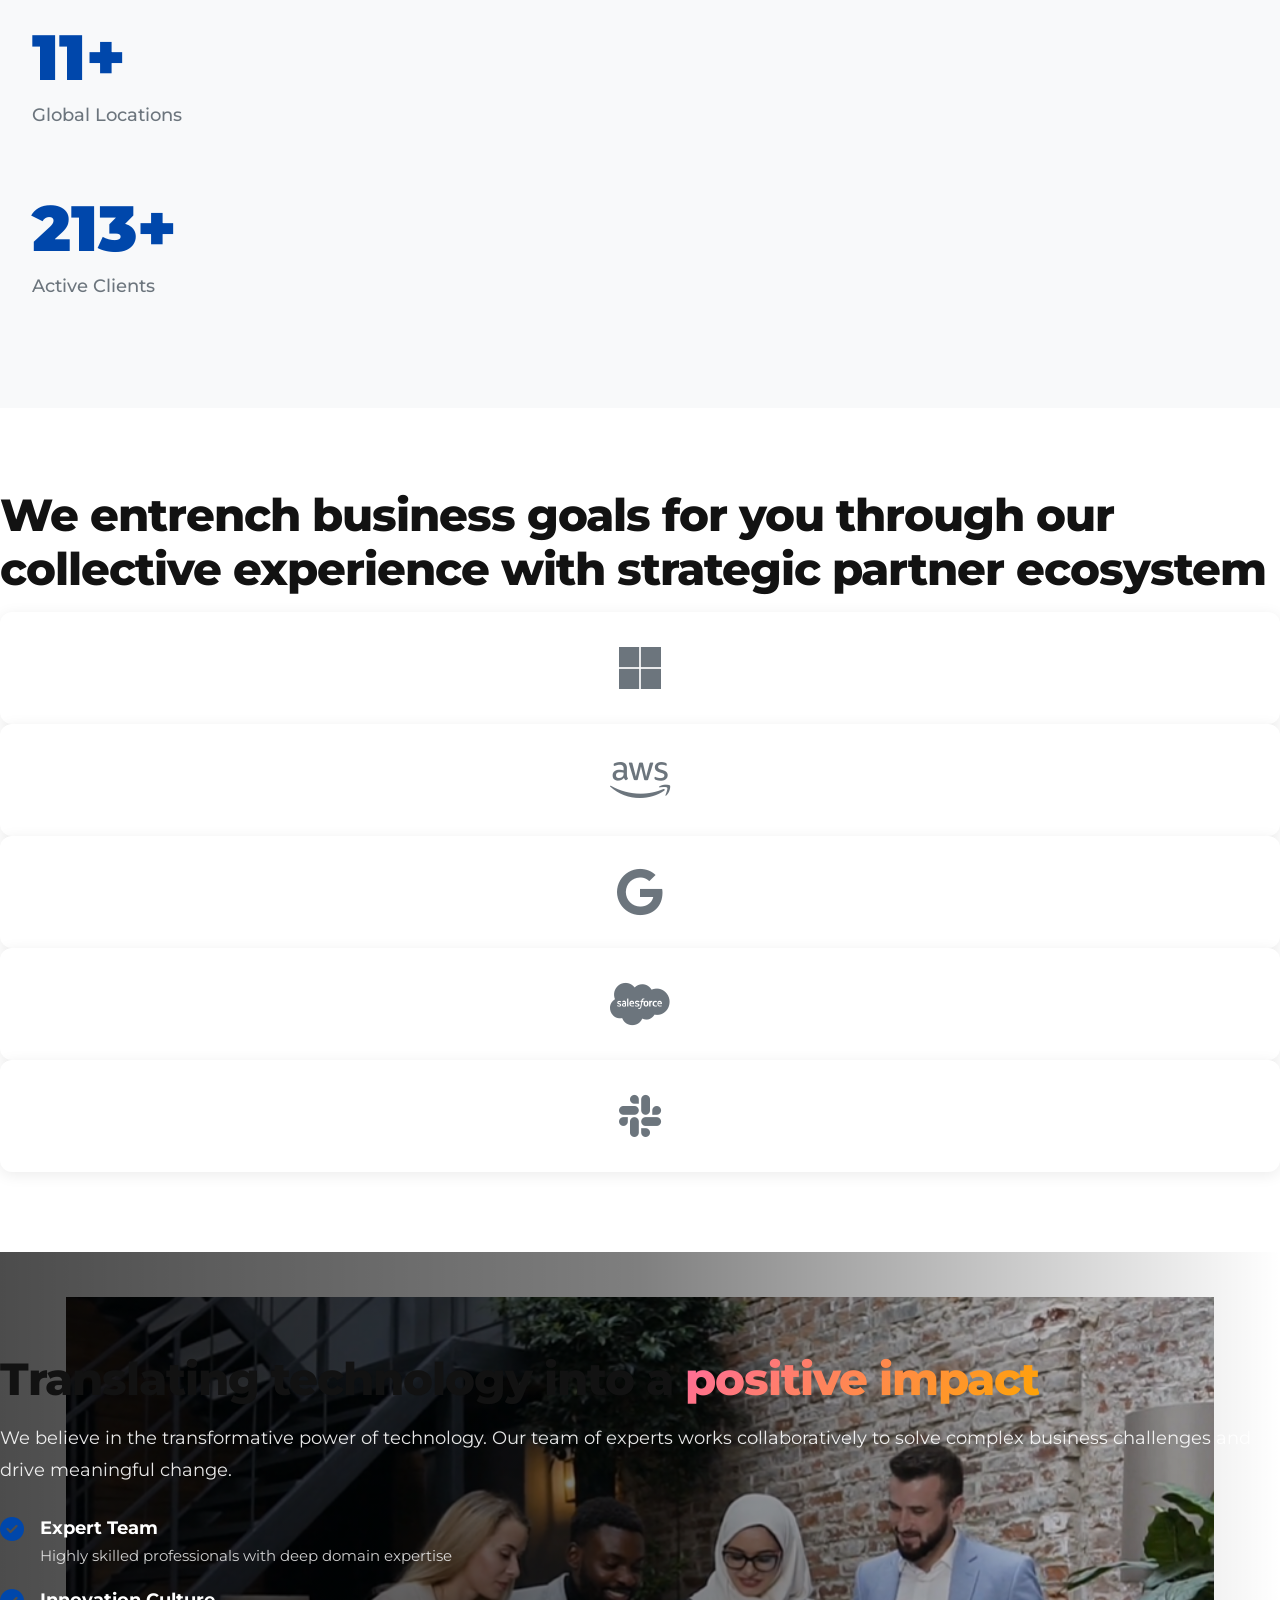
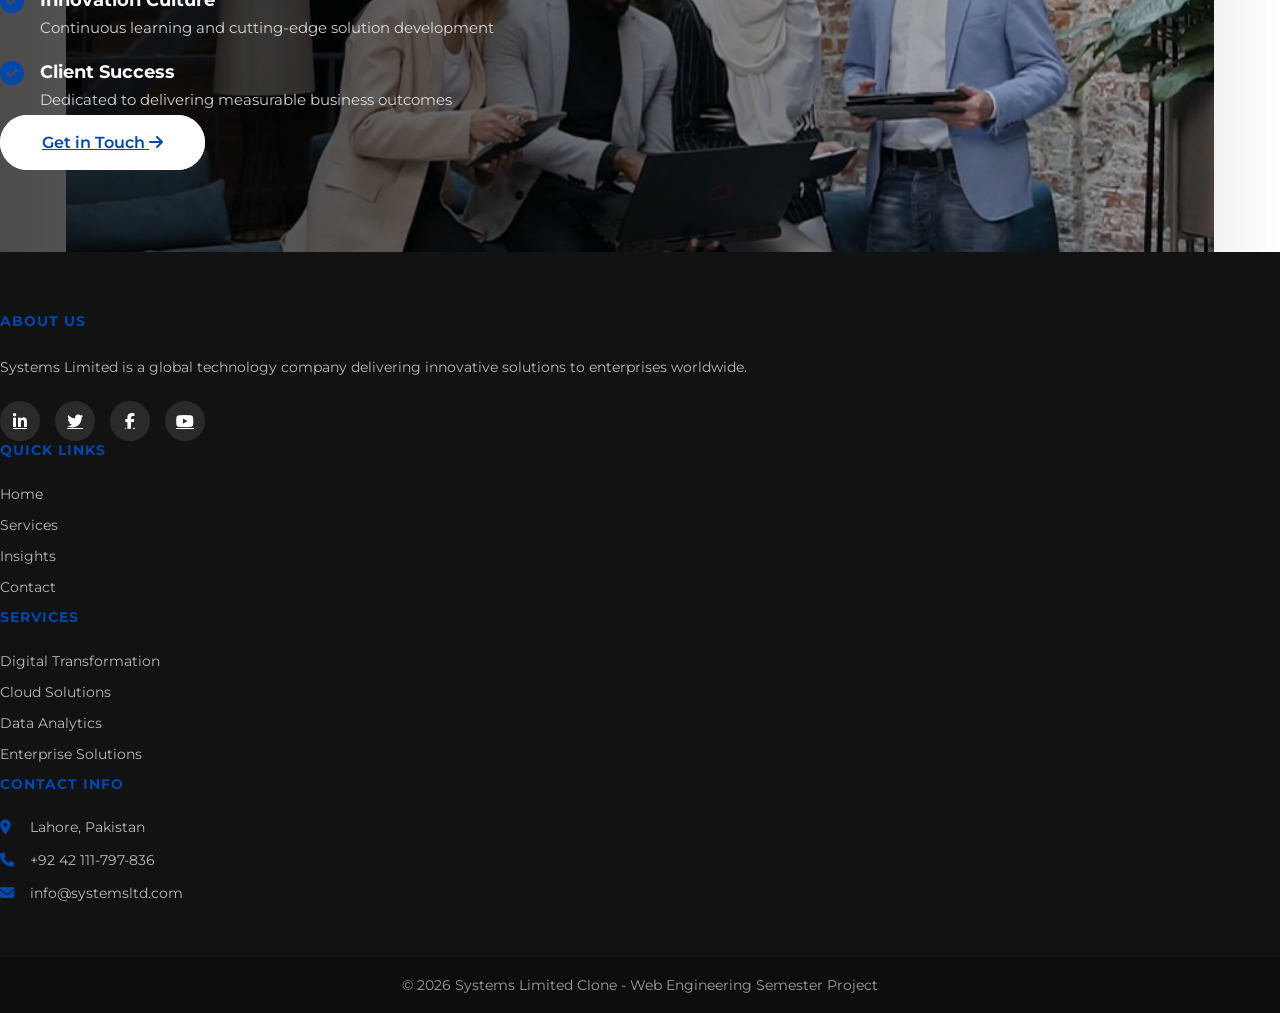
==== commit 887deeac: "finiliazed project" ====
--- a/01_home_Yawar/index.html
+++ b/01_home_Yawar/index.html
@@ -4,6 +4,7 @@
     <meta charset="UTF-8">
     <meta name="viewport" content="width=device-width, initial-scale=1.0">
     <title>Systems Limited Clone - Home</title>
+    <link rel="shortcut icon" href="/common/favicon.png" type="image/x-icon">
     <link rel="stylesheet" href="../common/bootstrap.min.css">
     <link href="https://fonts.googleapis.com/css2?family=Montserrat:wght@300;400;500;600;700;800&display=swap" rel="stylesheet">
     <link rel="stylesheet" href="https://cdnjs.cloudflare.com/ajax/libs/font-awesome/6.4.0/css/all.min.css">
@@ -344,56 +345,7 @@
         </section>
 
         <!-- Quick Links Section -->
-        <section class="quick-links-section py-5 bg-light">
-            <div class="container">
-                <div class="row g-4">
-                    <div class="col-lg-3 col-md-6" data-aos="fade-up">
-                        <div class="quick-link-box">
-                            <h3>Services</h3>
-                            <ul>
-                                <li><a href="#"><i class="fas fa-angle-right"></i> Digital</a></li>
-                                <li><a href="#"><i class="fas fa-angle-right"></i> Data & Analytics</a></li>
-                                <li><a href="#"><i class="fas fa-angle-right"></i> Cloud</a></li>
-                                <li><a href="#"><i class="fas fa-angle-right"></i> Business Process</a></li>
-                            </ul>
-                        </div>
-                    </div>
-                    <div class="col-lg-3 col-md-6" data-aos="fade-up" data-aos-delay="100">
-                        <div class="quick-link-box">
-                            <h3>Industries</h3>
-                            <ul>
-                                <li><a href="#"><i class="fas fa-angle-right"></i> Financial Services</a></li>
-                                <li><a href="#"><i class="fas fa-angle-right"></i> Healthcare</a></li>
-                                <li><a href="#"><i class="fas fa-angle-right"></i> Retail</a></li>
-                                <li><a href="#"><i class="fas fa-angle-right"></i> Manufacturing</a></li>
-                            </ul>
-                        </div>
-                    </div>
-                    <div class="col-lg-3 col-md-6" data-aos="fade-up" data-aos-delay="200">
-                        <div class="quick-link-box">
-                            <h3>Insights</h3>
-                            <ul>
-                                <li><a href="#"><i class="fas fa-angle-right"></i> Blog</a></li>
-                                <li><a href="#"><i class="fas fa-angle-right"></i> Case Studies</a></li>
-                                <li><a href="#"><i class="fas fa-angle-right"></i> Whitepapers</a></li>
-                                <li><a href="#"><i class="fas fa-angle-right"></i> Events</a></li>
-                            </ul>
-                        </div>
-                    </div>
-                    <div class="col-lg-3 col-md-6" data-aos="fade-up" data-aos-delay="300">
-                        <div class="quick-link-box">
-                            <h3>Company</h3>
-                            <ul>
-                                <li><a href="#"><i class="fas fa-angle-right"></i> About Us</a></li>
-                                <li><a href="#"><i class="fas fa-angle-right"></i> Careers</a></li>
-                                <li><a href="#"><i class="fas fa-angle-right"></i> Contact</a></li>
-                                <li><a href="#"><i class="fas fa-angle-right"></i> Privacy Policy</a></li>
-                            </ul>
-                        </div>
-                    </div>
-                </div>
-            </div>
-        </section>
+        
 
         <!-- Scroll to Top Button -->
         <button class="scroll-to-top" id="scrollToTop">
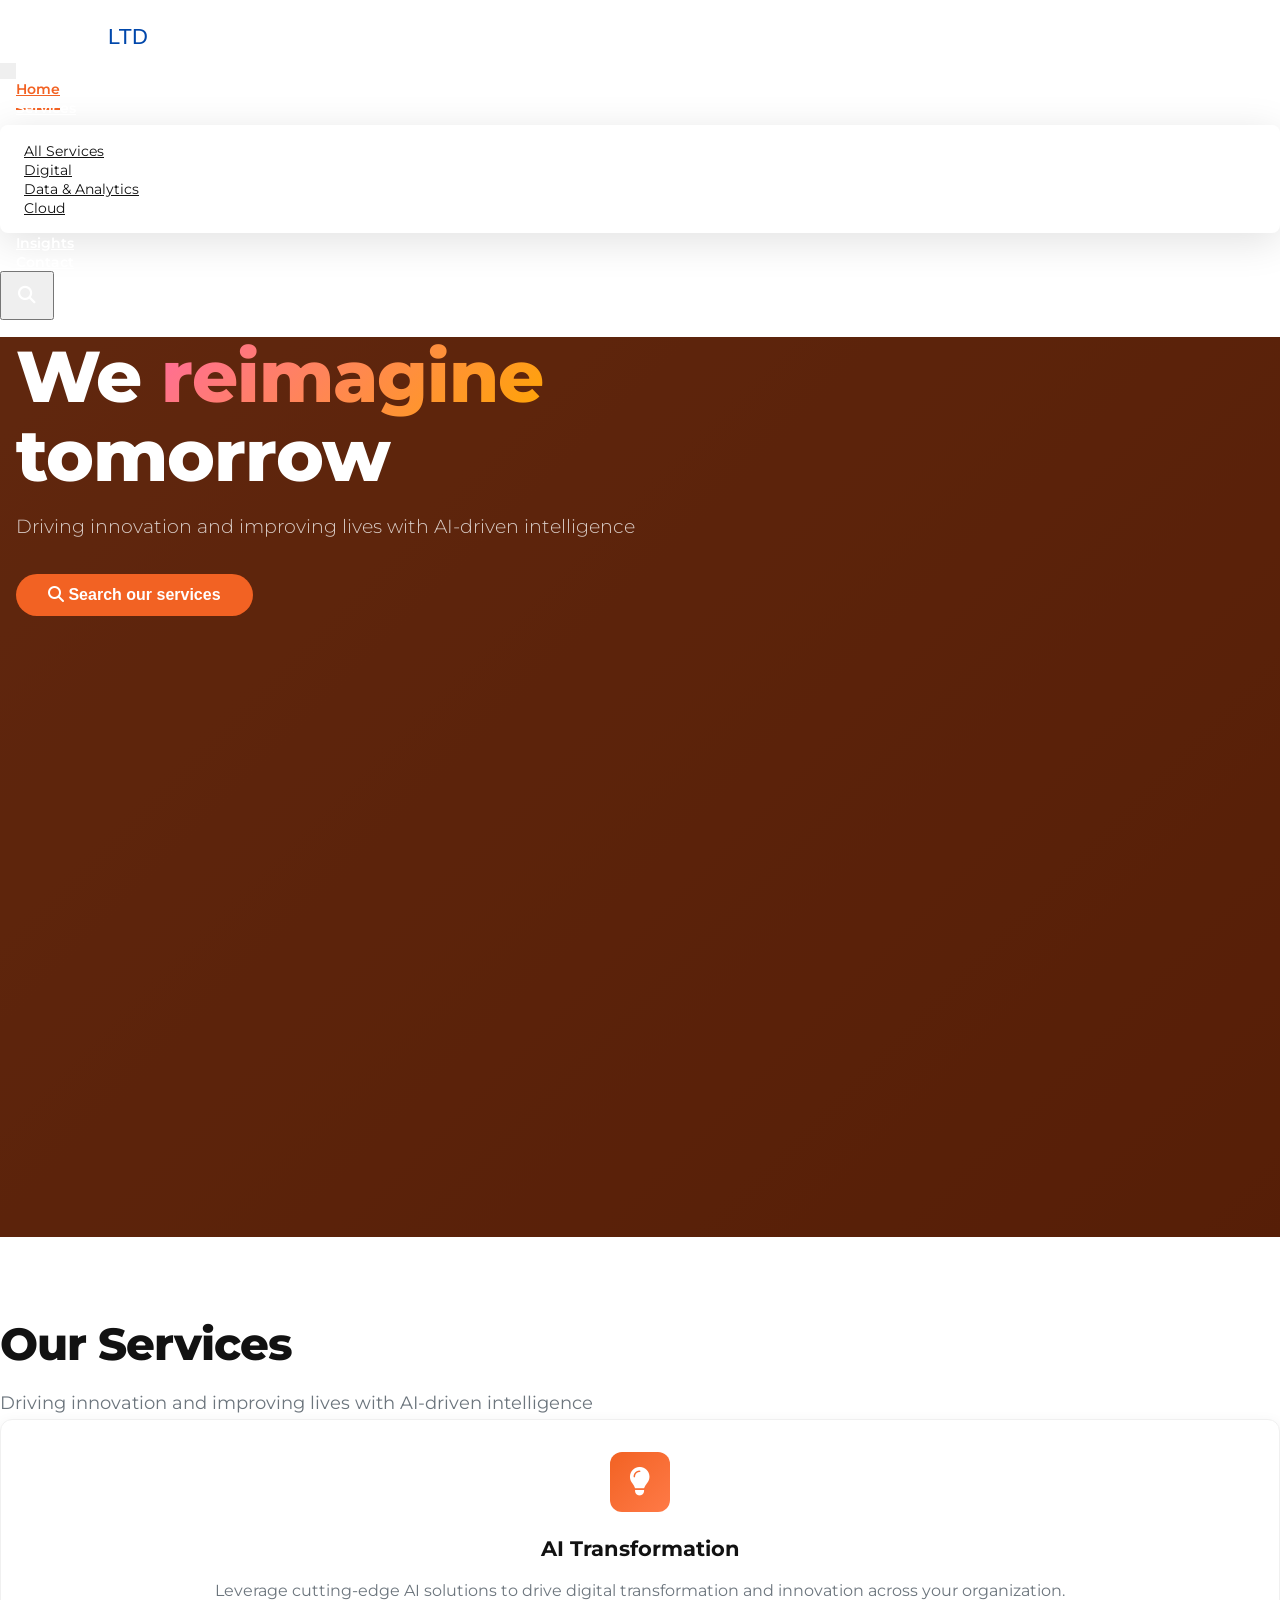
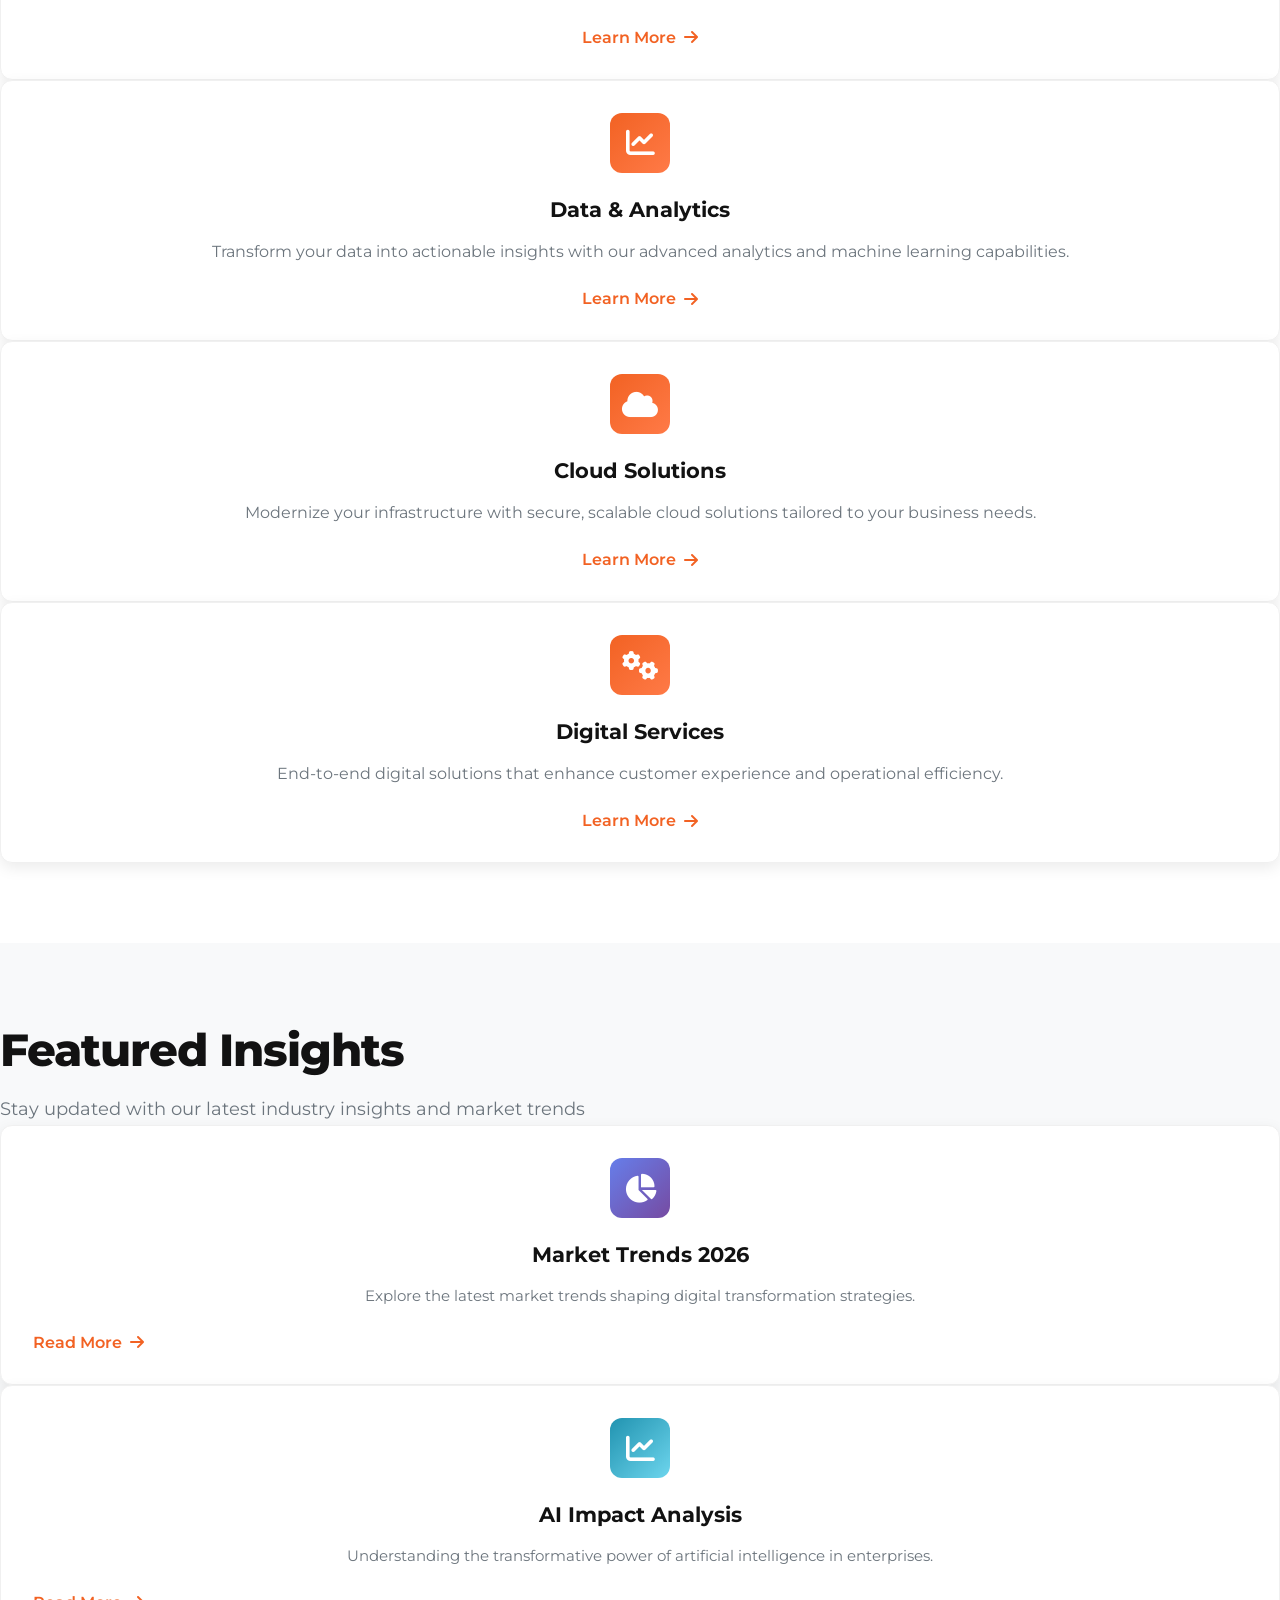
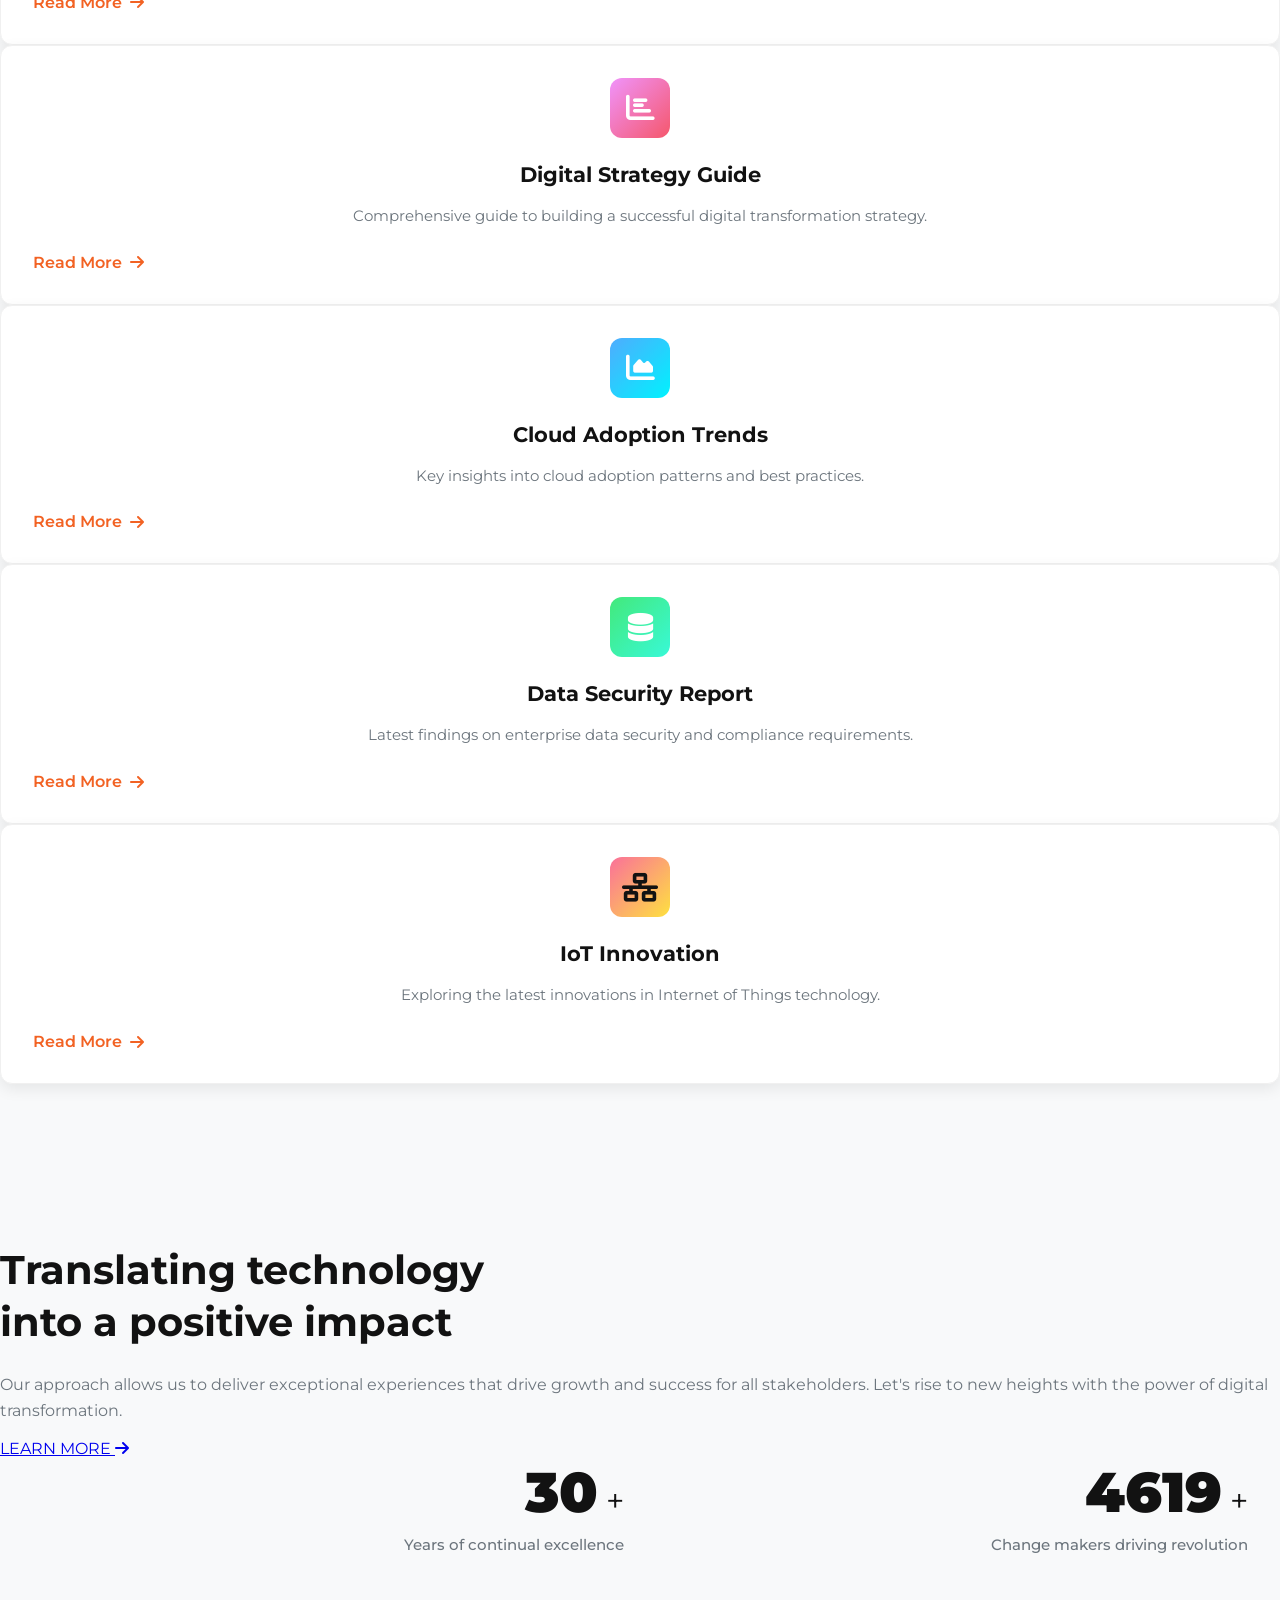
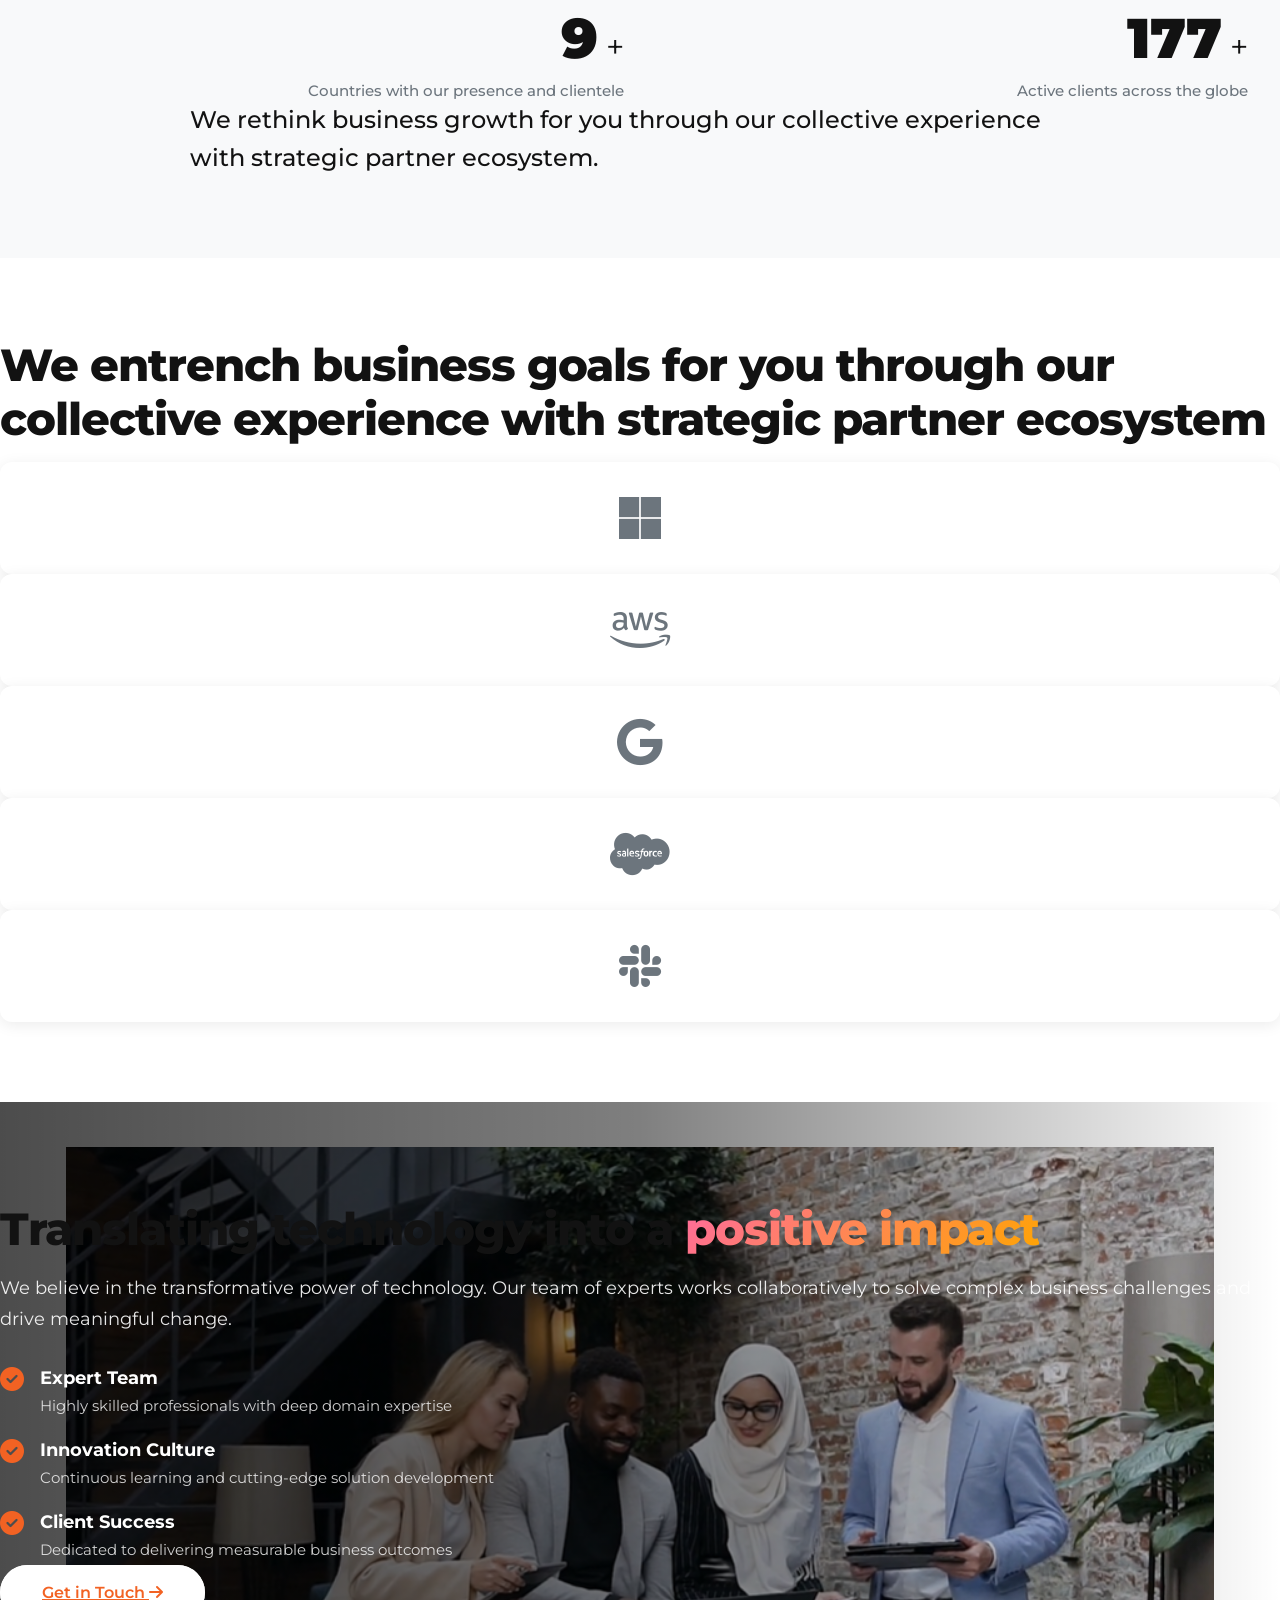
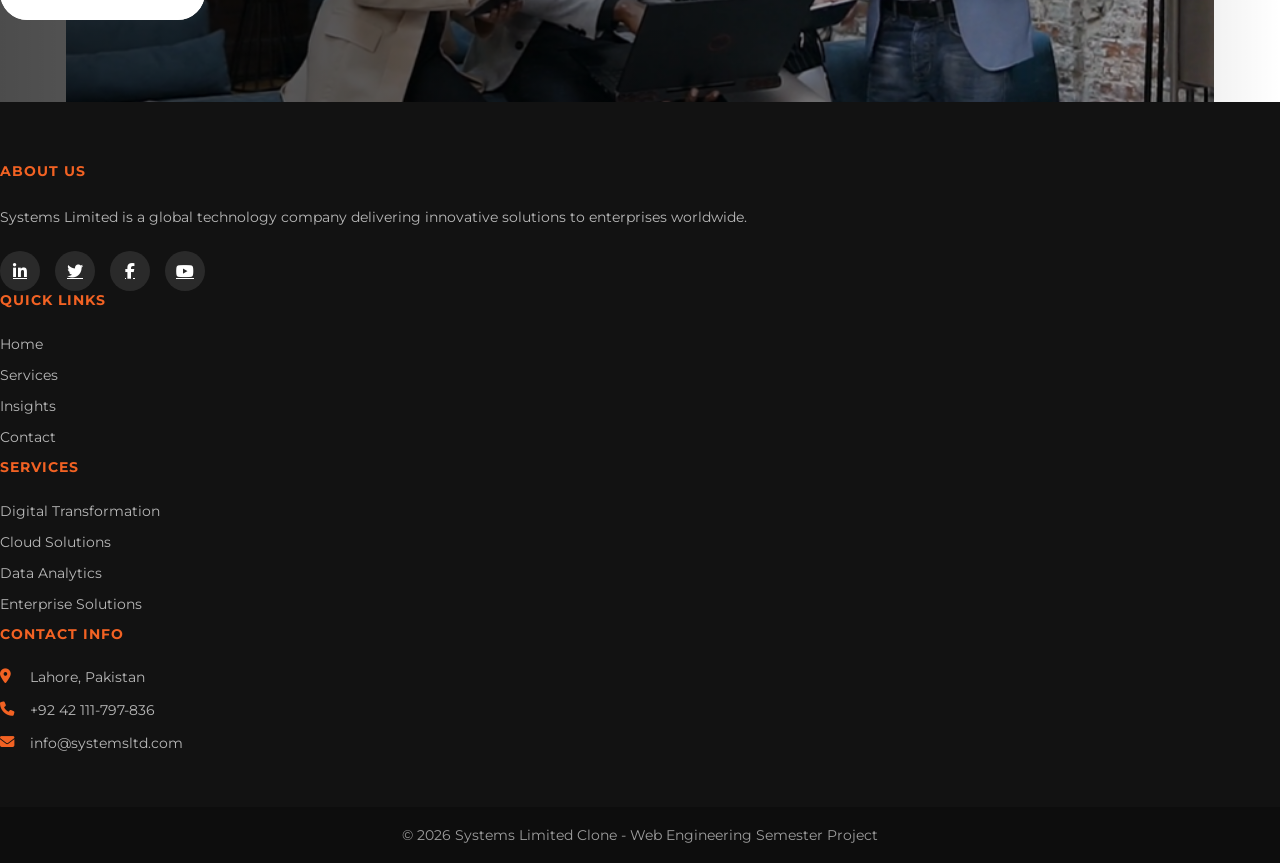
==== commit 20fc9664: "changed theme" ====
--- a/01_home_Yawar/index.html
+++ b/01_home_Yawar/index.html
@@ -229,30 +229,49 @@
         <!-- Stats Section -->
         <section class="stats-section py-5">
             <div class="container">
-                <div class="row text-center">
-                    <div class="col-lg-3 col-md-6 mb-4" data-aos="fade-up">
-                        <div class="stat-box">
-                            <div class="stat-number" data-target="48">0</div>
-                            <div class="stat-label">Years of Excellence</div>
-                        </div>
-                    </div>
-                    <div class="col-lg-3 col-md-6 mb-4" data-aos="fade-up" data-aos-delay="100">
-                        <div class="stat-box">
-                            <div class="stat-number" data-target="7700">0</div>
-                            <div class="stat-label">Expert Professionals</div>
-                        </div>
-                    </div>
-                    <div class="col-lg-3 col-md-6 mb-4" data-aos="fade-up" data-aos-delay="200">
-                        <div class="stat-box">
-                            <div class="stat-number" data-target="16">0</div>
-                            <div class="stat-label">Global Locations</div>
-                        </div>
-                    </div>
-                    <div class="col-lg-3 col-md-6" data-aos="fade-up" data-aos-delay="300">
-                        <div class="stat-box">
-                            <div class="stat-number" data-target="300">0</div>
-                            <div class="stat-label">Active Clients</div>
-                        </div>
+                <div class="row align-items-center">
+                    <!-- Left Column: Tagline and Description -->
+                    <div class="col-lg-5 mb-5 mb-lg-0" data-aos="fade-right">
+                        <h2 class="stats-tagline">Translating technology<br>into a positive impact</h2>
+                        <p class="stats-description">Our approach allows us to deliver exceptional experiences that drive growth and success for all stakeholders. Let's rise to new heights with the power of digital transformation.</p>
+                        <a href="#" class="btn btn-primary btn-lg mt-4">LEARN MORE <i class="fas fa-arrow-right ms-2"></i></a>
+                    </div>
+
+                    <!-- Right Column: Stats Grid (2x2) -->
+                    <div class="col-lg-7" data-aos="fade-left">
+                        <div class="stats-grid">
+                            <!-- Top Left Stat -->
+                            <div class="stat-item">
+                                <div class="stat-number" data-target="48">0</div>
+                                <span class="stat-plus">+</span>
+                                <div class="stat-label">Years of continual excellence</div>
+                            </div>
+                            <!-- Top Right Stat -->
+                            <div class="stat-item">
+                                <div class="stat-number" data-target="7700">0</div>
+                                <span class="stat-plus">+</span>
+                                <div class="stat-label">Change makers driving revolution</div>
+                            </div>
+                            <!-- Bottom Left Stat -->
+                            <div class="stat-item">
+                                <div class="stat-number" data-target="16">0</div>
+                                <span class="stat-plus">+</span>
+                                <div class="stat-label">Countries with our presence and clientele</div>
+                            </div>
+                            <!-- Bottom Right Stat -->
+                            <div class="stat-item">
+                                <div class="stat-number" data-target="300">0</div>
+                                <span class="stat-plus">+</span>
+                                <div class="stat-label">Active clients across the globe</div>
+                            </div>
+                        </div>
+                    </div>
+                </div>
+
+                <!-- Bottom Quote Section -->
+                <div class="row mt-5 pt-5 border-top">
+                    <div class="col-12 text-center" data-aos="fade-up">
+                        <p class="stats-quote">We rethink business growth for you through our collective experience with strategic partner ecosystem.</p>
                     </div>
                 </div>
             </div>
@@ -343,8 +362,6 @@
                 </div>
             </div>
         </section>
-
-        <!-- Quick Links Section -->
         
 
         <!-- Scroll to Top Button -->
--- a/01_home_Yawar/style.css
+++ b/01_home_Yawar/style.css
@@ -4,9 +4,9 @@
 
 /* Color Palette */
 :root {
-    --systems-blue: #0047AB;
-    --systems-blue-dark: #003380;
-    --systems-blue-light: #1a5dc8;
+    --systems-blue: #f26223;
+    --systems-blue-dark: #d94c11;
+    --systems-blue-light: #ff7a47;
     --systems-dark: #121212;
     --systems-gray: #6c757d;
     --systems-gray-light: #f8f9fa;
@@ -914,34 +914,107 @@
     background: var(--systems-gray-light);
 }
 
-.stat-box {
-    padding: 2rem;
+/* Left Column - Tagline and Description */
+.stats-tagline {
+    font-size: 2.5rem;
+    font-weight: 700;
+    color: var(--systems-dark);
+    line-height: 1.3;
+    margin-bottom: 1.5rem;
+}
+
+.stats-description {
+    font-size: 1rem;
+    color: var(--systems-gray);
+    line-height: 1.6;
+    margin-bottom: 1rem;
+}
+
+/* Right Column - Stats Grid */
+.stats-grid {
+    display: grid;
+    grid-template-columns: 1fr 1fr;
+    gap: 3rem 2rem;
+    padding: 0 2rem;
+}
+
+.stat-item {
+    text-align: right;
+    position: relative;
 }
 
 .stat-number {
-    font-size: 4rem;
+    font-size: 3.5rem;
     font-weight: 900;
-    color: var(--systems-blue);
+    color: var(--systems-dark);
     margin-bottom: 0.5rem;
-}
-
-.stat-number::after {
-    content: '+';
-}
-
-.stat-box:nth-child(2) .stat-number::after,
-.stat-box:nth-child(3) .stat-number::after {
-    content: '+';
-}
-
-.stat-box:nth-child(4) .stat-number::after {
-    content: '+';
+    display: inline;
+}
+
+.stat-plus {
+    font-size: 2rem;
+    color: var(--systems-dark);
+    margin-left: 0.25rem;
 }
 
 .stat-label {
-    font-size: 1.1rem;
+    font-size: 0.95rem;
     color: var(--systems-gray);
     font-weight: 500;
+    line-height: 1.4;
+    display: block;
+    margin-top: 0.5rem;
+}
+
+/* Bottom Quote Section */
+.stats-quote {
+    font-size: 1.5rem;
+    font-weight: 500;
+    color: var(--systems-dark);
+    line-height: 1.6;
+    max-width: 900px;
+    margin: 0 auto;
+}
+
+/* Responsive */
+@media (max-width: 992px) {
+    .stats-grid {
+        padding: 0;
+        gap: 2rem 1.5rem;
+    }
+
+    .stat-item {
+        text-align: center;
+    }
+
+    .stats-tagline {
+        font-size: 2rem;
+        text-align: center;
+        margin-bottom: 2rem;
+    }
+
+    .stats-description {
+        text-align: center;
+    }
+
+    .stats-quote {
+        font-size: 1.2rem;
+    }
+}
+
+@media (max-width: 768px) {
+    .stats-grid {
+        grid-template-columns: 1fr;
+        gap: 2rem;
+    }
+
+    .stat-number {
+        font-size: 2.5rem;
+    }
+
+    .stats-tagline {
+        font-size: 1.5rem;
+    }
 }
 
 /* Partners Section */
